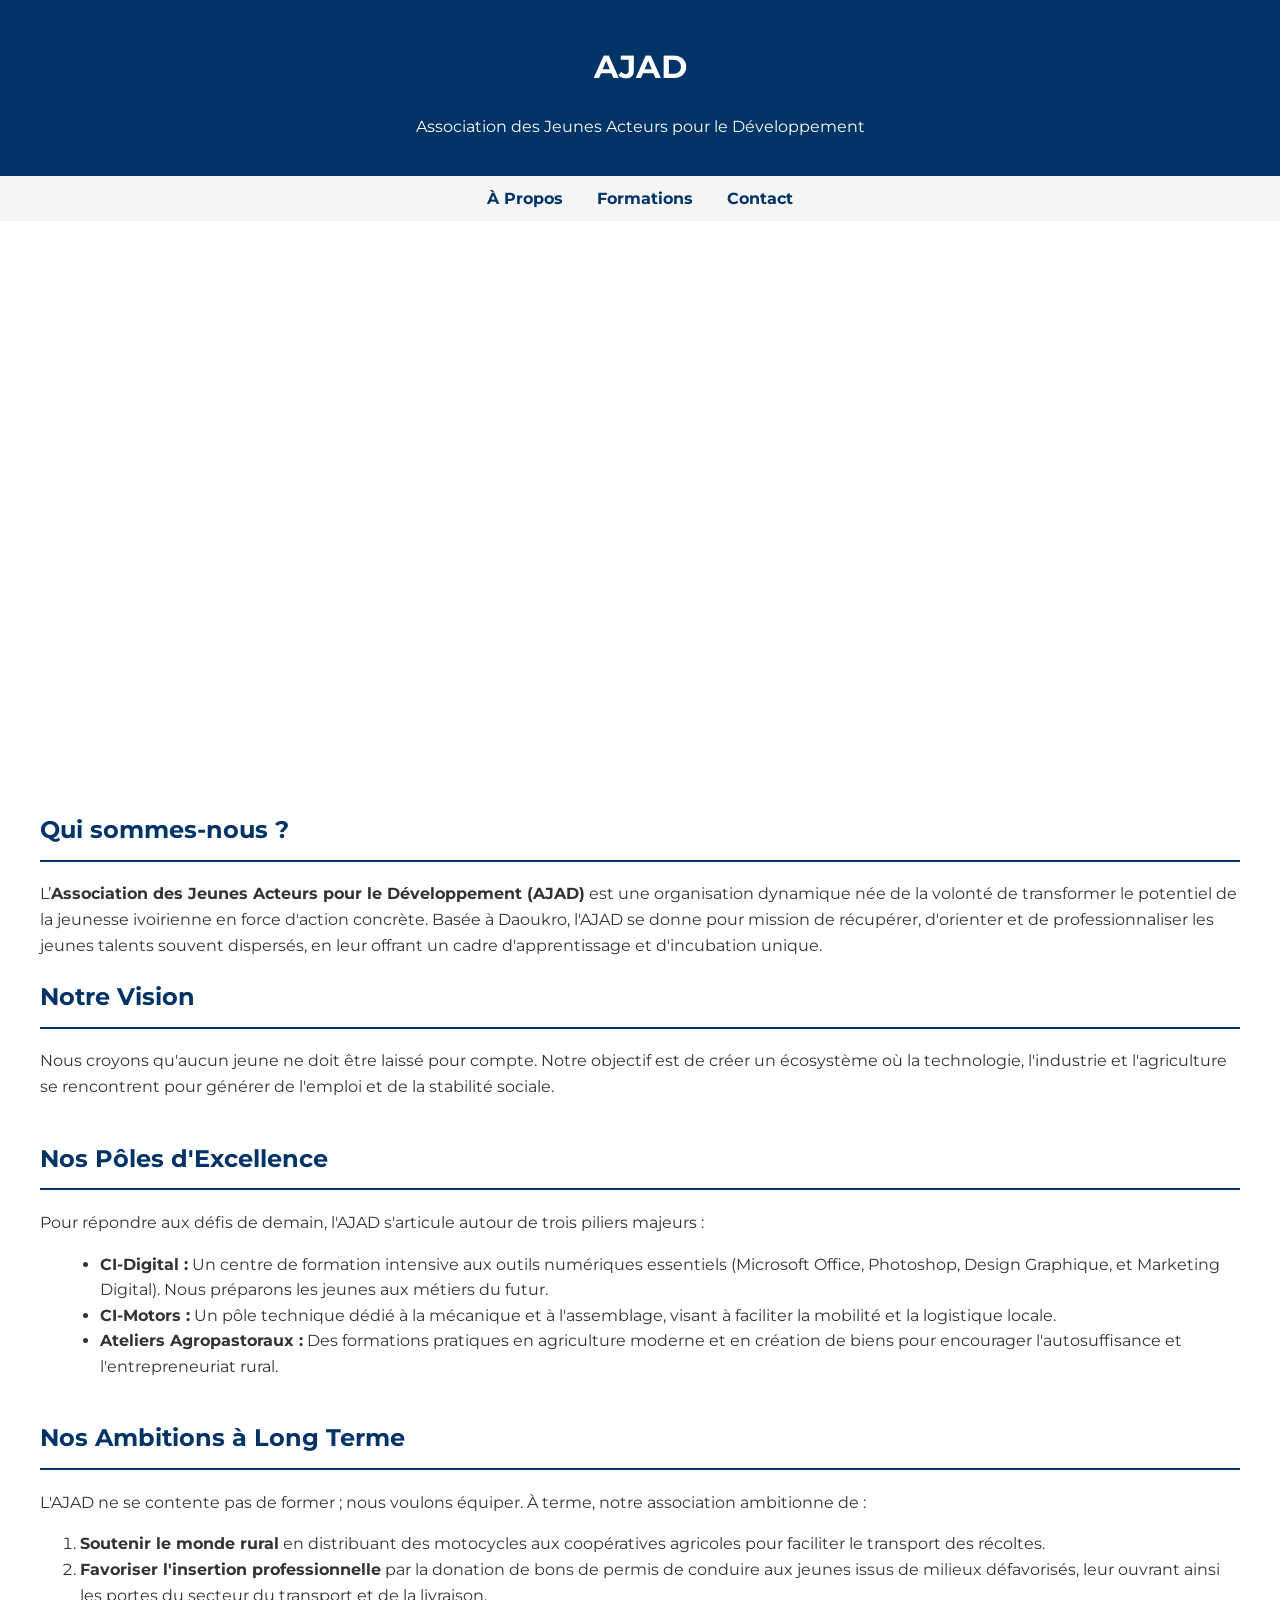
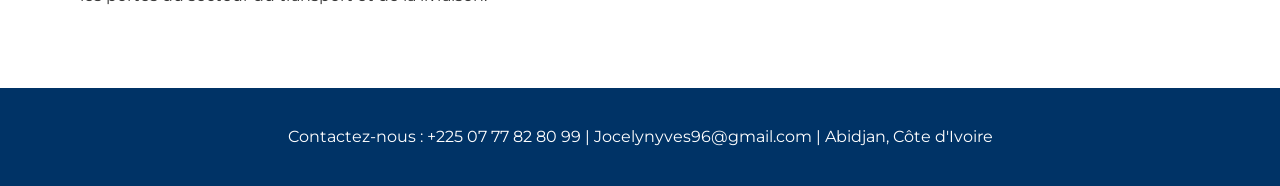
==== index.html @ a721ab78 "Initial commit du site AJAD" ====
<!DOCTYPE html>
<html lang="fr">
<head>
    <meta charset="UTF-8">
    <meta name="viewport" content="width=device-width, initial-scale=1.0">
    <title>AJAD - Association des Jeunes Acteurs pour le Développement</title>
    <link href="https://fonts.googleapis.com/css2?family=Montserrat:wght@400;700&display=swap" rel="stylesheet">
    <link rel="stylesheet" href="style.css">
</head>
<body>
    <header>
        <h1>AJAD</h1>
        <p>Association des Jeunes Acteurs pour le Développement</p>
    </header>
    <nav>
        <a href="#about">À Propos</a>
        <a href="formation.html">Formations</a>
        <a href="#contact">Contact</a>
    </nav>
    <section class="hero">
        <h1>Transformons le potentiel de la jeunesse ivoirienne</h1>
        <p>Ensemble, bâtissons un avenir meilleur.</p>
    </section>
    <section id="about" class="about">
        <h2>Qui sommes-nous ?</h2>
        <p>L’<strong>Association des Jeunes Acteurs pour le Développement (AJAD)</strong> est une organisation dynamique née de la volonté de transformer le potentiel de la jeunesse ivoirienne en force d'action concrète. Basée à Daoukro, l'AJAD se donne pour mission de récupérer, d'orienter et de professionnaliser les jeunes talents souvent dispersés, en leur offrant un cadre d'apprentissage et d'incubation unique.</p>
        
        <div class="vision">
            <h2>Notre Vision</h2>
            <p>Nous croyons qu'aucun jeune ne doit être laissé pour compte. Notre objectif est de créer un écosystème où la technologie, l'industrie et l'agriculture se rencontrent pour générer de l'emploi et de la stabilité sociale.</p>
        </div>
        
        <div class="poles">
            <h2>Nos Pôles d'Excellence</h2>
            <p>Pour répondre aux défis de demain, l'AJAD s'articule autour de trois piliers majeurs :</p>
            <ul>
                <li><strong>CI-Digital :</strong> Un centre de formation intensive aux outils numériques essentiels (Microsoft Office, Photoshop, Design Graphique, et Marketing Digital). Nous préparons les jeunes aux métiers du futur.</li>
                <li><strong>CI-Motors :</strong> Un pôle technique dédié à la mécanique et à l'assemblage, visant à faciliter la mobilité et la logistique locale.</li>
                <li><strong>Ateliers Agropastoraux :</strong> Des formations pratiques en agriculture moderne et en création de biens pour encourager l'autosuffisance et l'entrepreneuriat rural.</li>
            </ul>
        </div>
        
        <div class="ambitions">
            <h2>Nos Ambitions à Long Terme</h2>
            <p>L'AJAD ne se contente pas de former ; nous voulons équiper. À terme, notre association ambitionne de :</p>
            <ol>
                <li><strong>Soutenir le monde rural</strong> en distribuant des motocycles aux coopératives agricoles pour faciliter le transport des récoltes.</li>
                <li><strong>Favoriser l'insertion professionnelle</strong> par la donation de bons de permis de conduire aux jeunes issus de milieux défavorisés, leur ouvrant ainsi les portes du secteur du transport et de la livraison.</li>
            </ol>
        </div>
    </section>
    <footer id="contact">
        <p>Contactez-nous : +225 07 77 82 80 99 | Jocelynyves96@gmail.com | Abidjan, Côte d'Ivoire</p>
    </footer>
    <script src="script.js"></script>
</body>
</html>
---- style.css ----
/* Styles pour le site AJAD */
body {
    font-family: 'Montserrat', sans-serif;
    margin: 0;
    padding: 0;
    line-height: 1.6;
    color: #333;
}

header {
    background: #003366;
    color: white;
    padding: 20px;
    text-align: center;
}

nav {
    background: #f5f5f5;
    padding: 10px;
    text-align: center;
}

nav a {
    margin: 0 15px;
    text-decoration: none;
    color: #003366;
    font-weight: bold;
    transition: color 0.3s;
}

nav a:hover {
    color: #005577;
}

section {
    padding: 40px 20px;
    max-width: 1200px;
    margin: auto;
}

.hero {
    background: url('https://images.pexels.com/photos/3184430/pexels-photo-3184430.jpeg') center/cover no-repeat;
    color: white;
    height: 50vh;
    display: flex;
    flex-direction: column;
    justify-content: center;
    align-items: center;
    text-align: center;
}

.hero h1 {
    font-size: 2.5em;
    margin: 0;
}

.hero p {
    font-size: 1.2em;
}

.vision, .poles, .ambitions {
    margin-bottom: 40px;
}

h2 {
    color: #003366;
    border-bottom: 2px solid #003366;
    padding-bottom: 10px;
}

ul {
    list-style-type: disc;
    margin-left: 20px;
}

footer {
    background: #003366;
    color: white;
    text-align: center;
    padding: 20px;
}

button {
    padding: 15px 30px;
    font-size: 16px;
    background: #003366;
    color: white;
    border: none;
    border-radius: 5px;
    cursor: pointer;
    transition: background 0.3s;
}

button:hover {
    background: #005577;
}
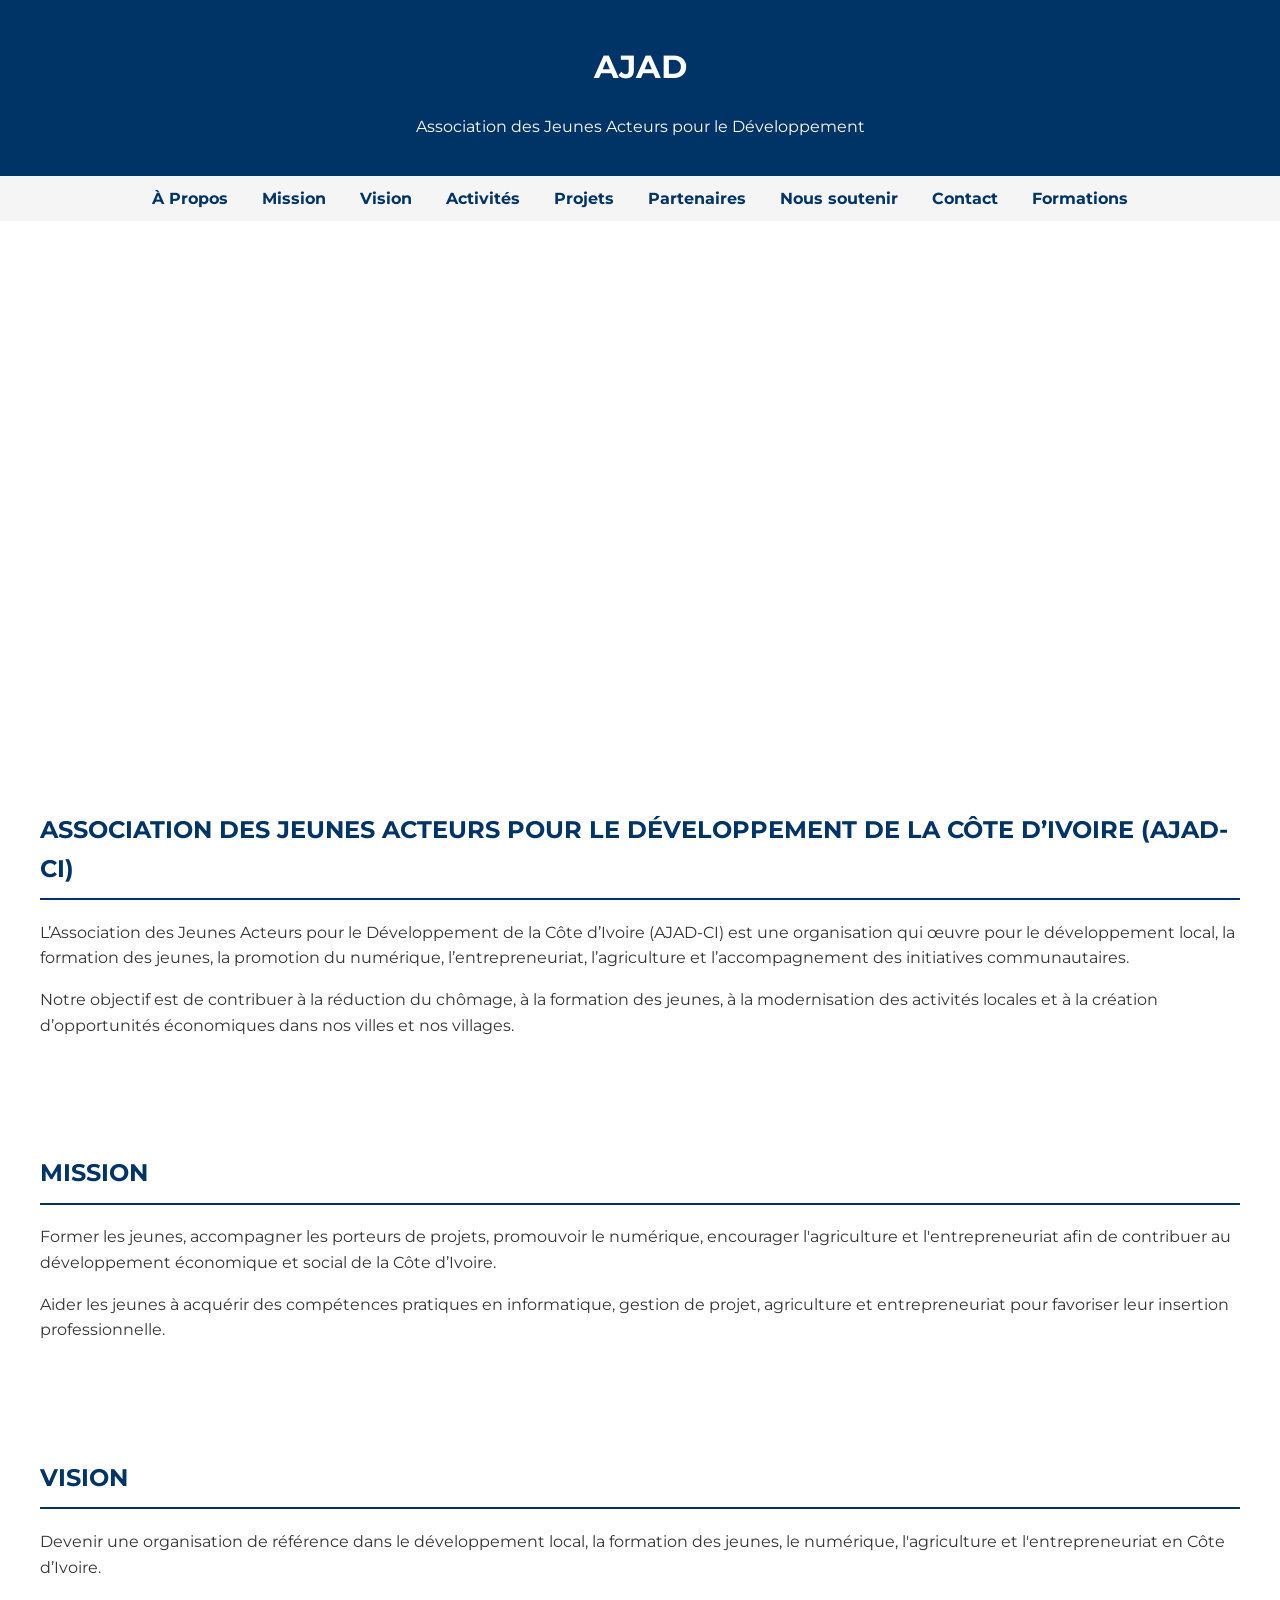
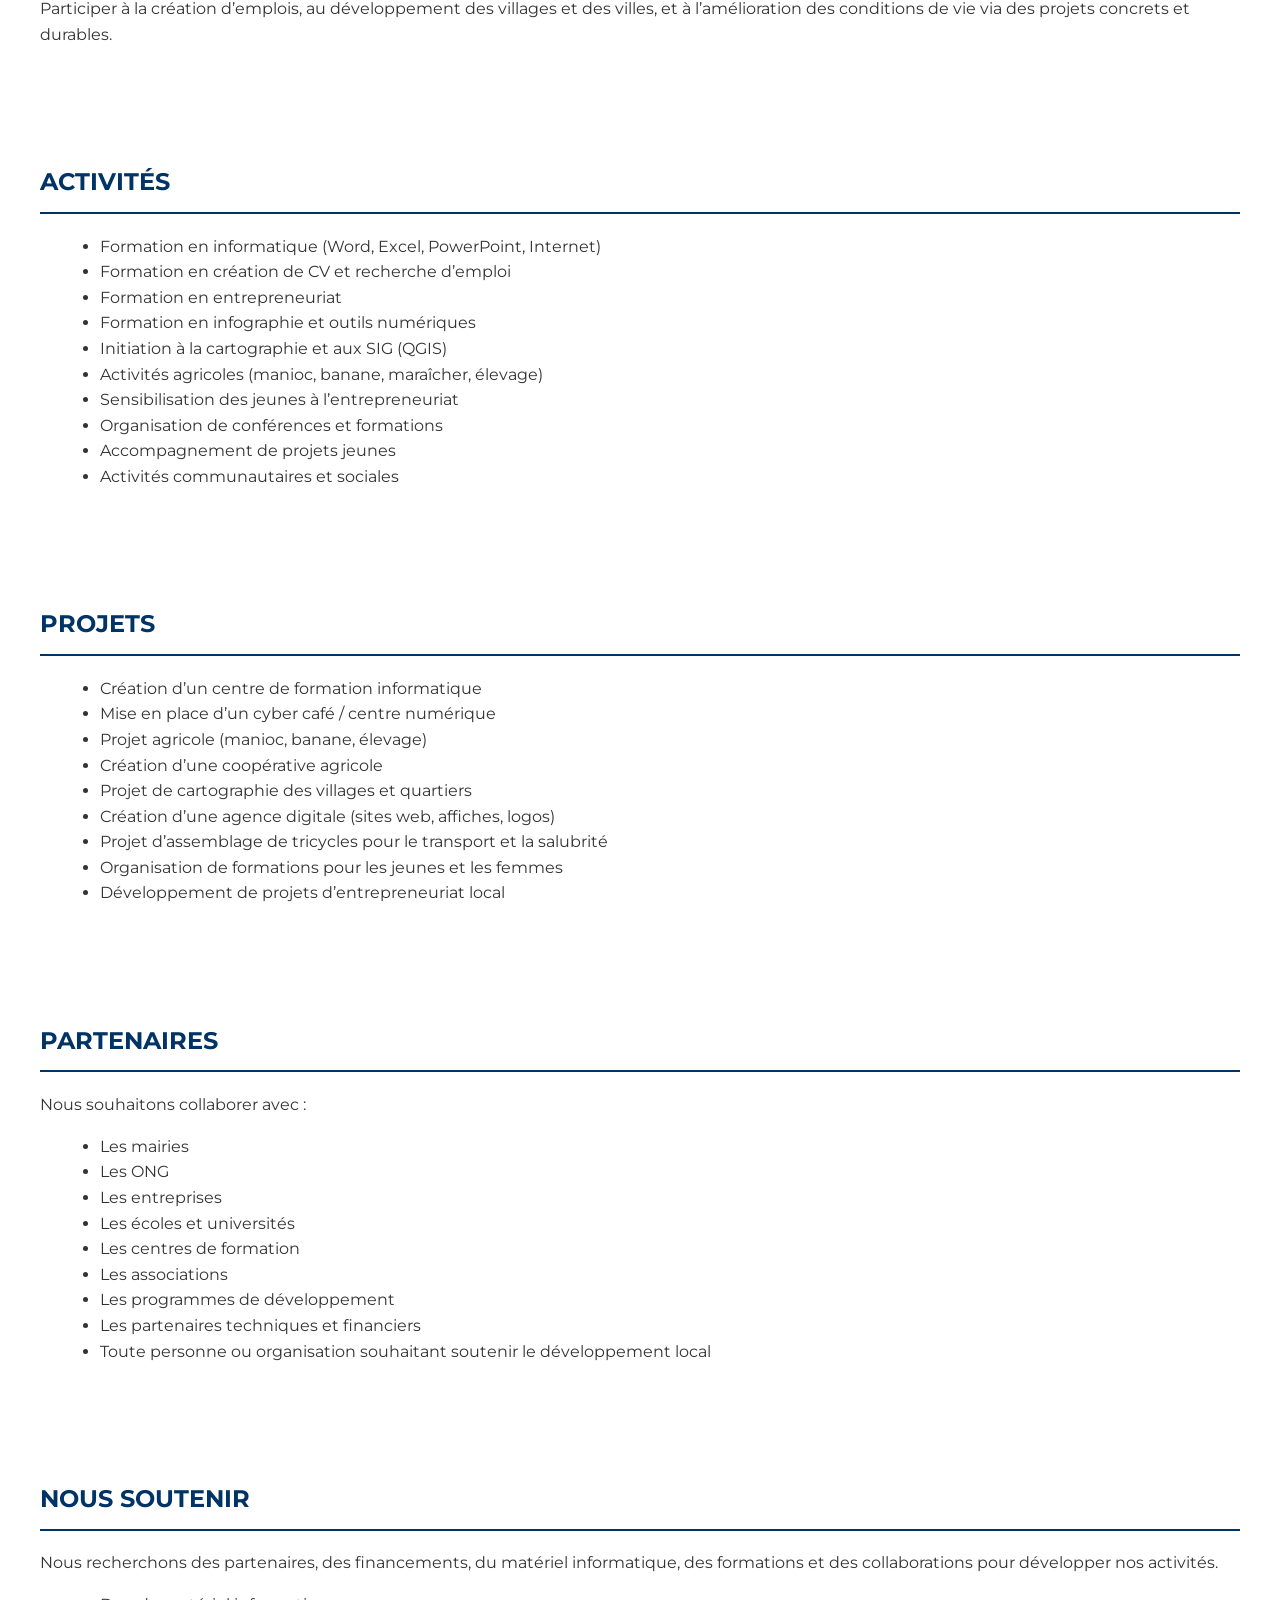
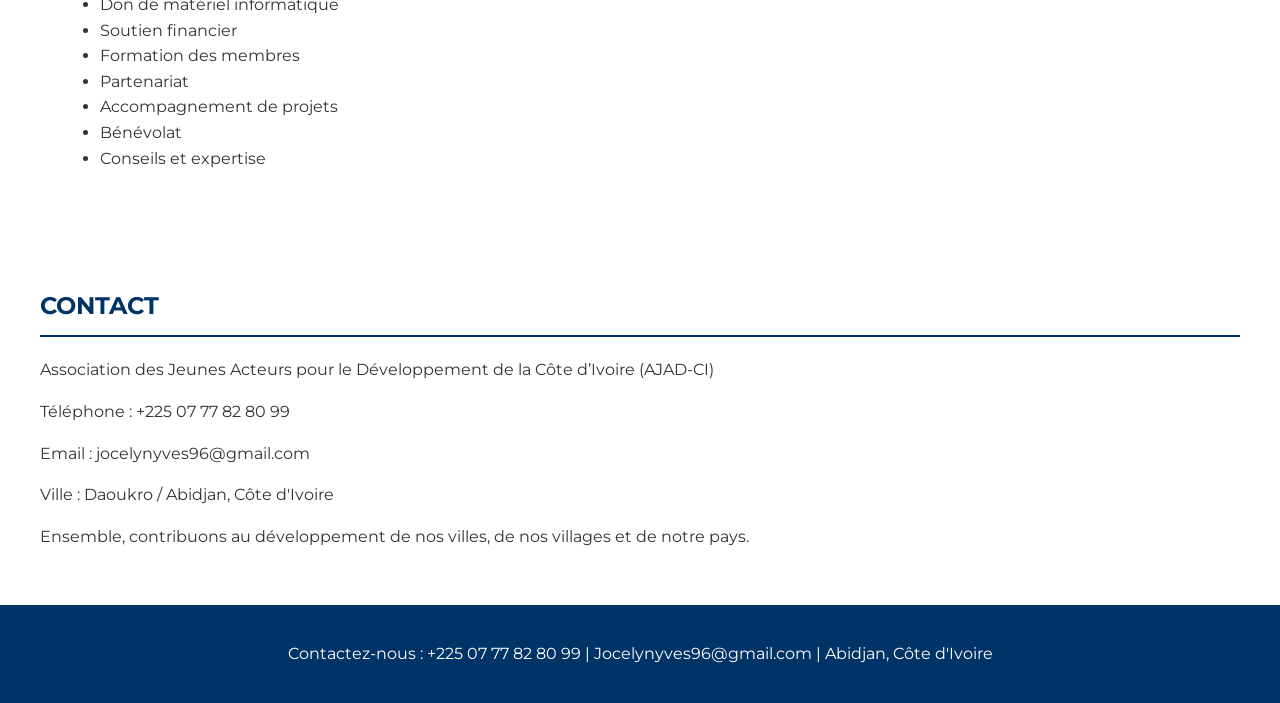
==== commit 2b2901b4: "Mise à jour AJAD-CI: mission, vision, activités, projets, partenaires, soutien, contact" ====
--- a/index.html
+++ b/index.html
@@ -3,6 +3,8 @@
 <head>
     <meta charset="UTF-8">
     <meta name="viewport" content="width=device-width, initial-scale=1.0">
+    <meta name="description" content="Site officiel de l'AJAD - Association des Jeunes Acteurs pour le Développement. Découvrez nos formations et projets pour l'avenir de la jeunesse ivoirienne.">
+    <meta name="keywords" content="AJAD, Côte d'Ivoire, jeunesse, développement, formations, Abidjan, TikTok, CI-Digital, CI-Motors">
     <title>AJAD - Association des Jeunes Acteurs pour le Développement</title>
     <link href="https://fonts.googleapis.com/css2?family=Montserrat:wght@400;700&display=swap" rel="stylesheet">
     <link rel="stylesheet" href="style.css">
@@ -14,40 +16,105 @@
     </header>
     <nav>
         <a href="#about">À Propos</a>
+        <a href="#mission">Mission</a>
+        <a href="#vision">Vision</a>
+        <a href="#activites">Activités</a>
+        <a href="#projets">Projets</a>
+        <a href="#partenaires">Partenaires</a>
+        <a href="#nous-soutenir">Nous soutenir</a>
+        <a href="#contact">Contact</a>
         <a href="formation.html">Formations</a>
-        <a href="#contact">Contact</a>
     </nav>
     <section class="hero">
         <h1>Transformons le potentiel de la jeunesse ivoirienne</h1>
         <p>Ensemble, bâtissons un avenir meilleur.</p>
     </section>
     <section id="about" class="about">
-        <h2>Qui sommes-nous ?</h2>
-        <p>L’<strong>Association des Jeunes Acteurs pour le Développement (AJAD)</strong> est une organisation dynamique née de la volonté de transformer le potentiel de la jeunesse ivoirienne en force d'action concrète. Basée à Daoukro, l'AJAD se donne pour mission de récupérer, d'orienter et de professionnaliser les jeunes talents souvent dispersés, en leur offrant un cadre d'apprentissage et d'incubation unique.</p>
-        
-        <div class="vision">
-            <h2>Notre Vision</h2>
-            <p>Nous croyons qu'aucun jeune ne doit être laissé pour compte. Notre objectif est de créer un écosystème où la technologie, l'industrie et l'agriculture se rencontrent pour générer de l'emploi et de la stabilité sociale.</p>
-        </div>
-        
-        <div class="poles">
-            <h2>Nos Pôles d'Excellence</h2>
-            <p>Pour répondre aux défis de demain, l'AJAD s'articule autour de trois piliers majeurs :</p>
-            <ul>
-                <li><strong>CI-Digital :</strong> Un centre de formation intensive aux outils numériques essentiels (Microsoft Office, Photoshop, Design Graphique, et Marketing Digital). Nous préparons les jeunes aux métiers du futur.</li>
-                <li><strong>CI-Motors :</strong> Un pôle technique dédié à la mécanique et à l'assemblage, visant à faciliter la mobilité et la logistique locale.</li>
-                <li><strong>Ateliers Agropastoraux :</strong> Des formations pratiques en agriculture moderne et en création de biens pour encourager l'autosuffisance et l'entrepreneuriat rural.</li>
-            </ul>
-        </div>
-        
-        <div class="ambitions">
-            <h2>Nos Ambitions à Long Terme</h2>
-            <p>L'AJAD ne se contente pas de former ; nous voulons équiper. À terme, notre association ambitionne de :</p>
-            <ol>
-                <li><strong>Soutenir le monde rural</strong> en distribuant des motocycles aux coopératives agricoles pour faciliter le transport des récoltes.</li>
-                <li><strong>Favoriser l'insertion professionnelle</strong> par la donation de bons de permis de conduire aux jeunes issus de milieux défavorisés, leur ouvrant ainsi les portes du secteur du transport et de la livraison.</li>
-            </ol>
-        </div>
+        <h2>ASSOCIATION DES JEUNES ACTEURS POUR LE DÉVELOPPEMENT DE LA CÔTE D’IVOIRE (AJAD-CI)</h2>
+        <p>L’Association des Jeunes Acteurs pour le Développement de la Côte d’Ivoire (AJAD-CI) est une organisation qui œuvre pour le développement local, la formation des jeunes, la promotion du numérique, l’entrepreneuriat, l’agriculture et l’accompagnement des initiatives communautaires.</p>
+        <p>Notre objectif est de contribuer à la réduction du chômage, à la formation des jeunes, à la modernisation des activités locales et à la création d’opportunités économiques dans nos villes et nos villages.</p>
+    </section>
+
+    <section id="mission" class="section">
+        <h2>MISSION</h2>
+        <p>Former les jeunes, accompagner les porteurs de projets, promouvoir le numérique, encourager l'agriculture et l'entrepreneuriat afin de contribuer au développement économique et social de la Côte d’Ivoire.</p>
+        <p>Aider les jeunes à acquérir des compétences pratiques en informatique, gestion de projet, agriculture et entrepreneuriat pour favoriser leur insertion professionnelle.</p>
+    </section>
+
+    <section id="vision" class="section">
+        <h2>VISION</h2>
+        <p>Devenir une organisation de référence dans le développement local, la formation des jeunes, le numérique, l'agriculture et l'entrepreneuriat en Côte d’Ivoire.</p>
+        <p>Participer à la création d’emplois, au développement des villages et des villes, et à l’amélioration des conditions de vie via des projets concrets et durables.</p>
+    </section>
+
+    <section id="activites" class="section">
+        <h2>ACTIVITÉS</h2>
+        <ul>
+            <li>Formation en informatique (Word, Excel, PowerPoint, Internet)</li>
+            <li>Formation en création de CV et recherche d’emploi</li>
+            <li>Formation en entrepreneuriat</li>
+            <li>Formation en infographie et outils numériques</li>
+            <li>Initiation à la cartographie et aux SIG (QGIS)</li>
+            <li>Activités agricoles (manioc, banane, maraîcher, élevage)</li>
+            <li>Sensibilisation des jeunes à l’entrepreneuriat</li>
+            <li>Organisation de conférences et formations</li>
+            <li>Accompagnement de projets jeunes</li>
+            <li>Activités communautaires et sociales</li>
+        </ul>
+    </section>
+
+    <section id="projets" class="section">
+        <h2>PROJETS</h2>
+        <ul>
+            <li>Création d’un centre de formation informatique</li>
+            <li>Mise en place d’un cyber café / centre numérique</li>
+            <li>Projet agricole (manioc, banane, élevage)</li>
+            <li>Création d’une coopérative agricole</li>
+            <li>Projet de cartographie des villages et quartiers</li>
+            <li>Création d’une agence digitale (sites web, affiches, logos)</li>
+            <li>Projet d’assemblage de tricycles pour le transport et la salubrité</li>
+            <li>Organisation de formations pour les jeunes et les femmes</li>
+            <li>Développement de projets d’entrepreneuriat local</li>
+        </ul>
+    </section>
+
+    <section id="partenaires" class="section">
+        <h2>PARTENAIRES</h2>
+        <p>Nous souhaitons collaborer avec :</p>
+        <ul>
+            <li>Les mairies</li>
+            <li>Les ONG</li>
+            <li>Les entreprises</li>
+            <li>Les écoles et universités</li>
+            <li>Les centres de formation</li>
+            <li>Les associations</li>
+            <li>Les programmes de développement</li>
+            <li>Les partenaires techniques et financiers</li>
+            <li>Toute personne ou organisation souhaitant soutenir le développement local</li>
+        </ul>
+    </section>
+
+    <section id="nous-soutenir" class="section">
+        <h2>NOUS SOUTENIR</h2>
+        <p>Nous recherchons des partenaires, des financements, du matériel informatique, des formations et des collaborations pour développer nos activités.</p>
+        <ul>
+            <li>Don de matériel informatique</li>
+            <li>Soutien financier</li>
+            <li>Formation des membres</li>
+            <li>Partenariat</li>
+            <li>Accompagnement de projets</li>
+            <li>Bénévolat</li>
+            <li>Conseils et expertise</li>
+        </ul>
+    </section>
+
+    <section id="contact" class="section">
+        <h2>CONTACT</h2>
+        <p>Association des Jeunes Acteurs pour le Développement de la Côte d’Ivoire (AJAD-CI)</p>
+        <p>Téléphone : +225 07 77 82 80 99</p>
+        <p>Email : jocelynyves96@gmail.com</p>
+        <p>Ville : Daoukro / Abidjan, Côte d'Ivoire</p>
+        <p>Ensemble, contribuons au développement de nos villes, de nos villages et de notre pays.</p>
     </section>
     <footer id="contact">
         <p>Contactez-nous : +225 07 77 82 80 99 | Jocelynyves96@gmail.com | Abidjan, Côte d'Ivoire</p>
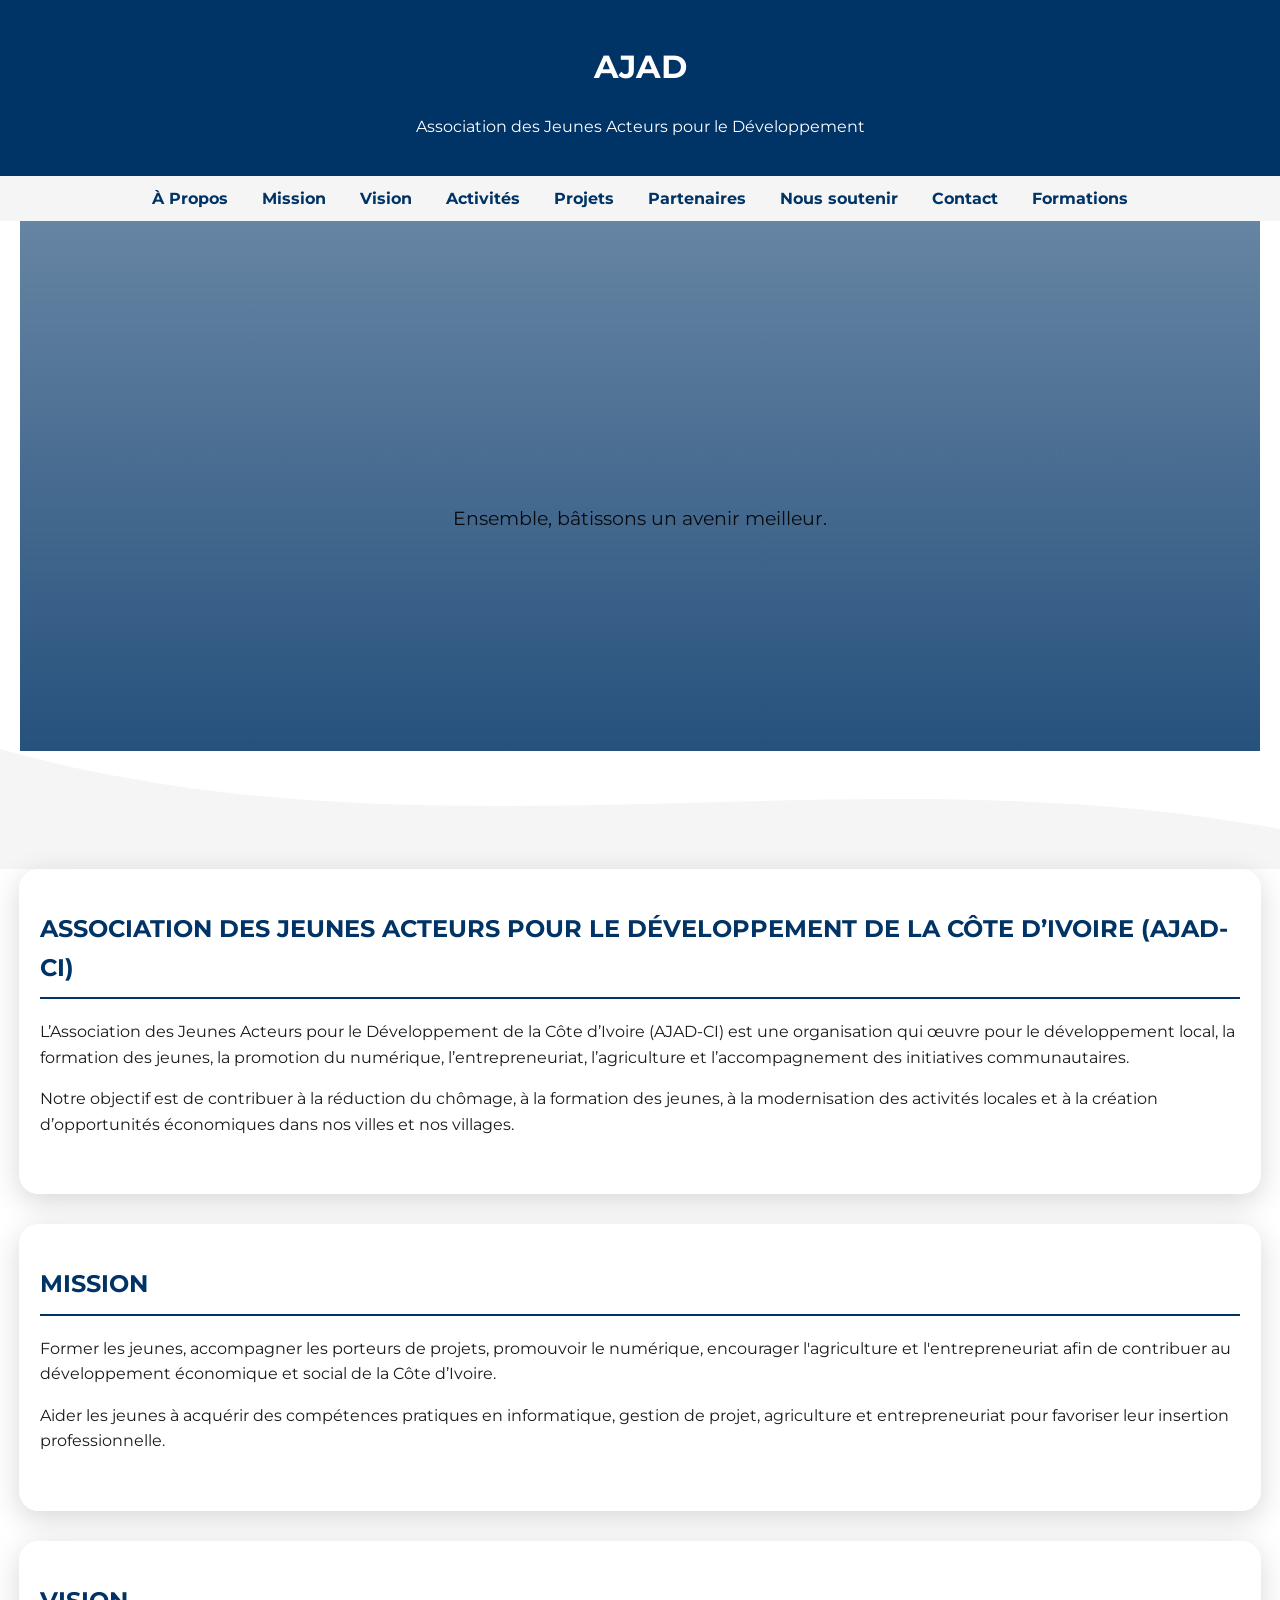
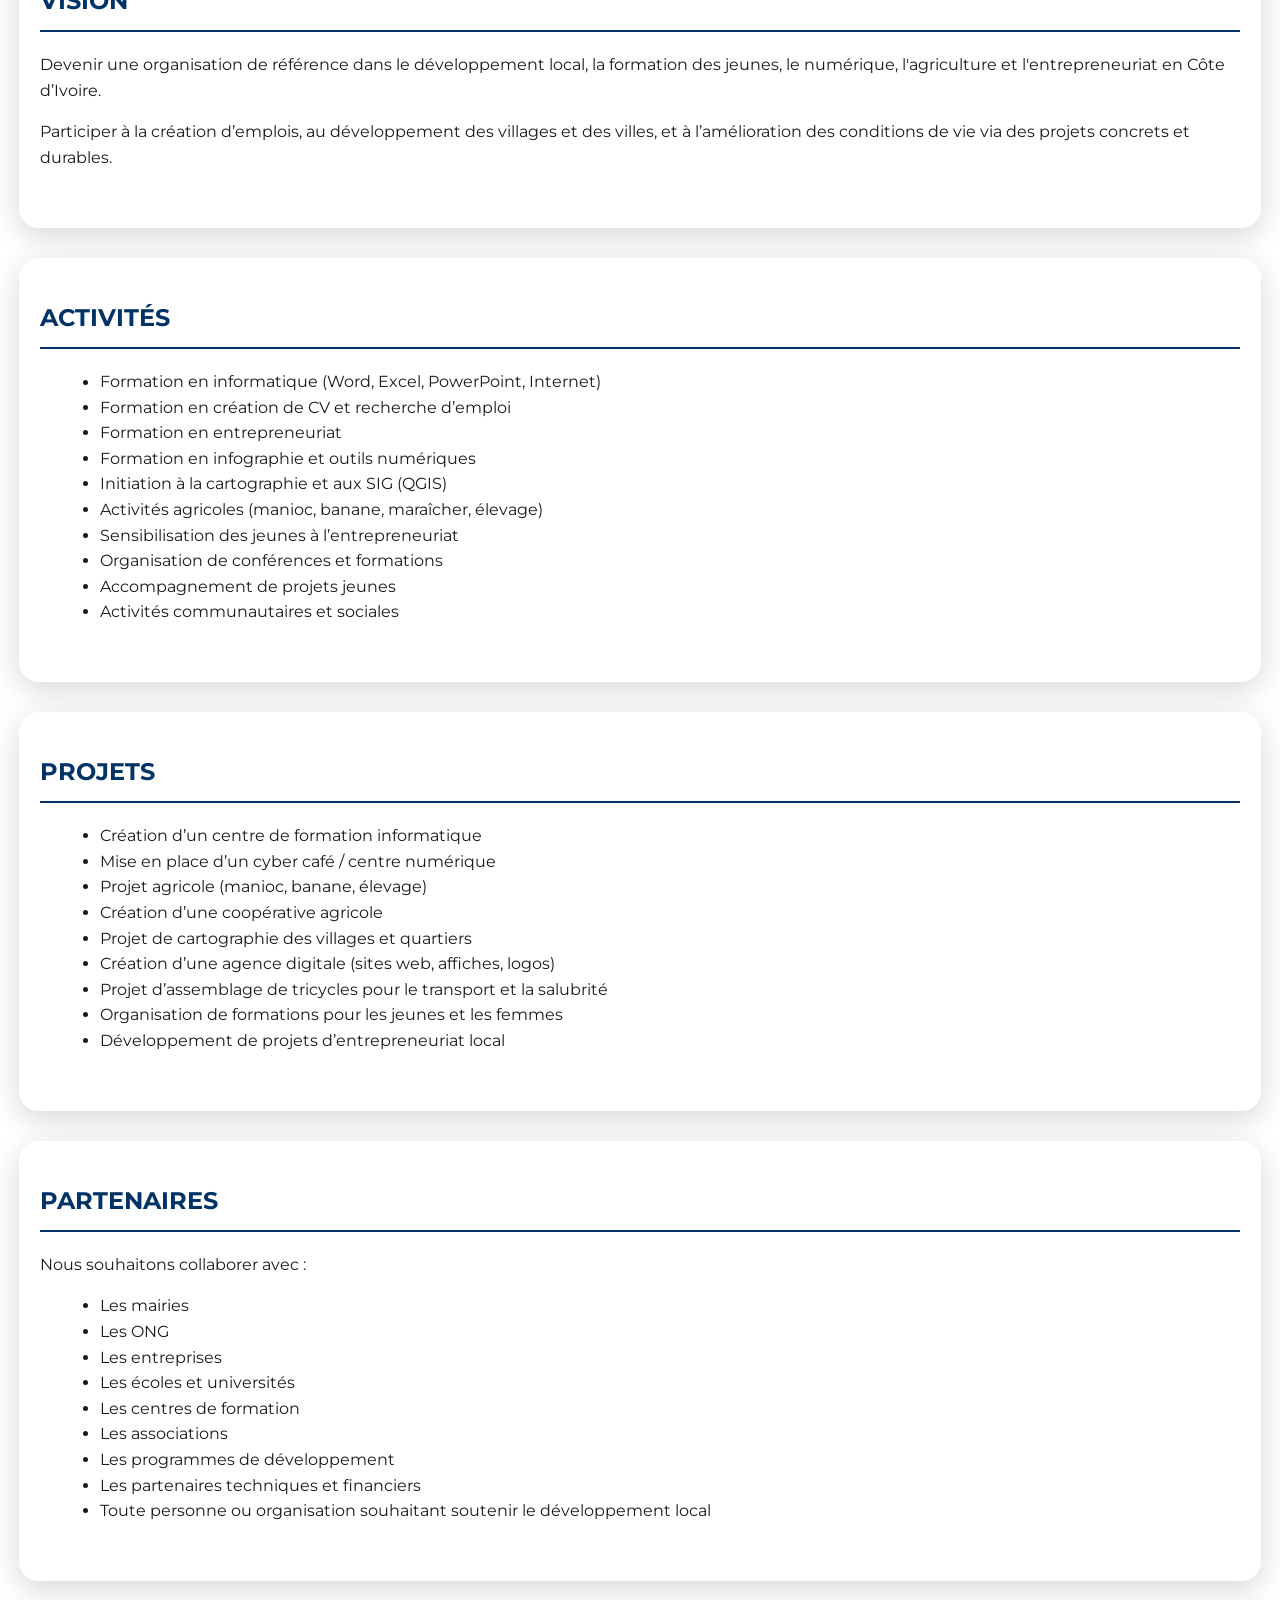
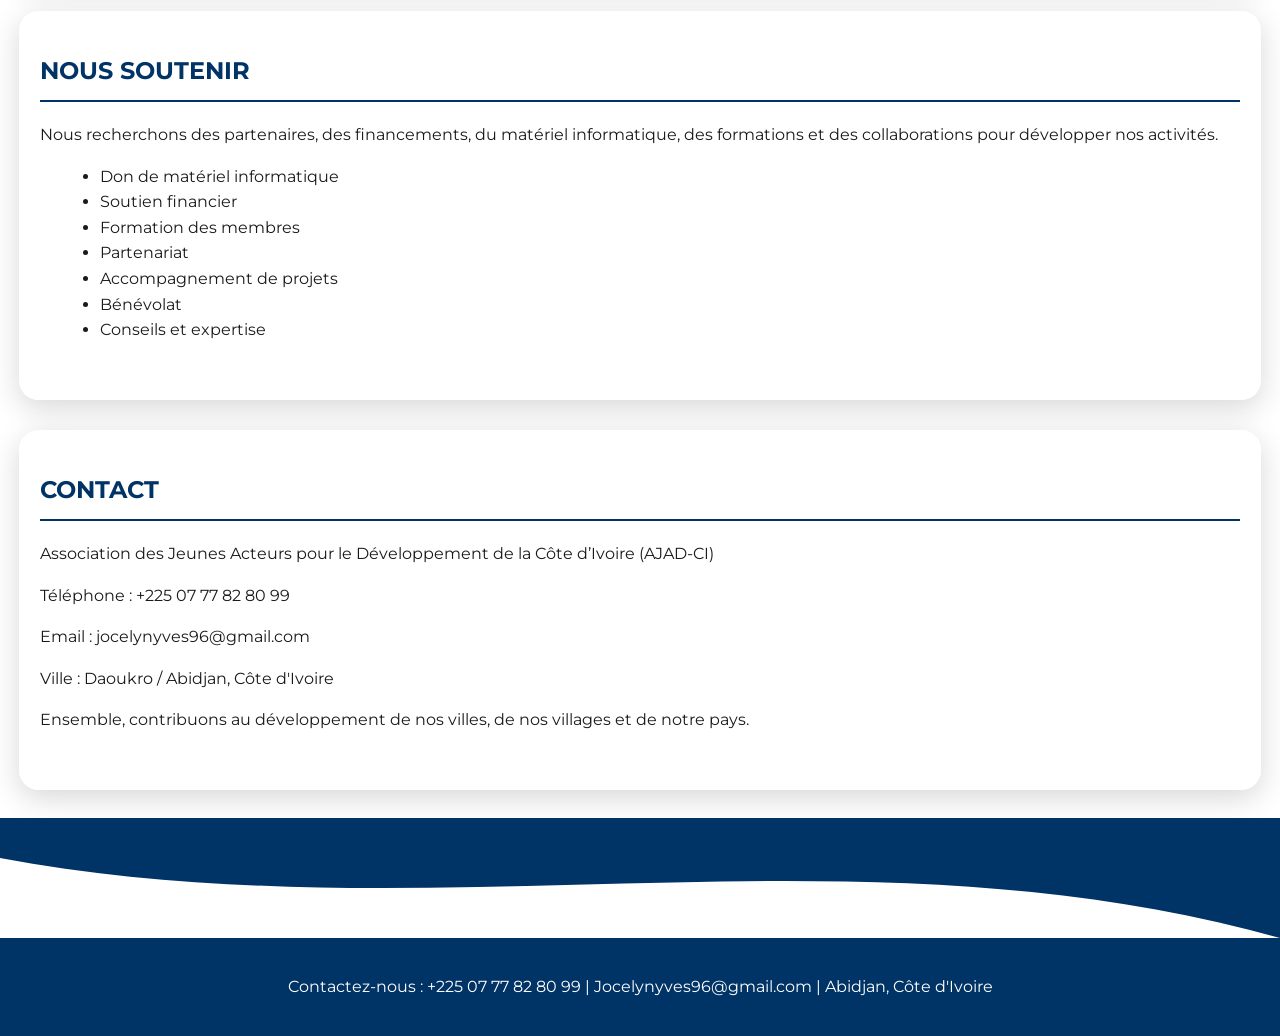
==== commit e2d6f5e4: "Ajout de style glass/wave et rendu fluide" ====
--- a/index.html
+++ b/index.html
@@ -29,6 +29,13 @@
         <h1>Transformons le potentiel de la jeunesse ivoirienne</h1>
         <p>Ensemble, bâtissons un avenir meilleur.</p>
     </section>
+
+    <div class="wave">
+        <svg viewBox="0 0 1200 120" preserveAspectRatio="none">
+            <path d="M0,0 C400,120 800,0 1200,80 L1200,120 L0,120 Z" fill="#f5f5f5"/>
+        </svg>
+    </div>
+
     <section id="about" class="about">
         <h2>ASSOCIATION DES JEUNES ACTEURS POUR LE DÉVELOPPEMENT DE LA CÔTE D’IVOIRE (AJAD-CI)</h2>
         <p>L’Association des Jeunes Acteurs pour le Développement de la Côte d’Ivoire (AJAD-CI) est une organisation qui œuvre pour le développement local, la formation des jeunes, la promotion du numérique, l’entrepreneuriat, l’agriculture et l’accompagnement des initiatives communautaires.</p>
@@ -116,6 +123,13 @@
         <p>Ville : Daoukro / Abidjan, Côte d'Ivoire</p>
         <p>Ensemble, contribuons au développement de nos villes, de nos villages et de notre pays.</p>
     </section>
+
+    <div class="wave" style="transform: rotate(180deg); margin-top: -2px;">
+        <svg viewBox="0 0 1200 120" preserveAspectRatio="none">
+            <path d="M0,0 C400,120 800,0 1200,80 L1200,120 L0,120 Z" fill="#003366"/>
+        </svg>
+    </div>
+
     <footer id="contact">
         <p>Contactez-nous : +225 07 77 82 80 99 | Jocelynyves96@gmail.com | Abidjan, Côte d'Ivoire</p>
     </footer>
--- a/style.css
+++ b/style.css
@@ -93,4 +93,59 @@
 
 button:hover {
     background: #005577;
-}+}
+
+/* Sections glassmorphism globaux */
+.section, .about {
+    background: rgba(255, 255, 255, 0.70);
+    border-radius: 20px;
+    box-shadow: 0 8px 30px rgba(0,0,0,0.16);
+    backdrop-filter: blur(8px);
+    -webkit-backdrop-filter: blur(8px);
+    margin-bottom: 30px;
+    border: 1px solid rgba(255,255,255,0.38);
+}
+
+/* Waves décoratives */
+.wave {
+    width: 100%;
+    height: 120px;
+    overflow: hidden;
+    margin-top: -2px;
+}
+
+.wave svg {
+    width: 100%;
+    height: 120px;
+}
+
+/* Harmonisation du site */
+.hero {
+    position: relative;
+}
+
+.hero::after {
+    content: '';
+    position: absolute;
+    inset: 0;
+    background: linear-gradient(180deg, rgba(0, 51, 102, 0.6), rgba(0, 51, 102, 0.85));
+    mix-blend-mode: multiply;
+}
+
+section h2 {
+    margin-top: 0;
+}
+
+section p, section ul, section ol {
+    color: #1a1a1a;
+}
+
+section ul, section ol {
+    margin-left: 20px;
+}
+
+@media (max-width: 768px) {
+    .hero h1 { font-size: 2em; }
+    .hero p { font-size: 1rem; }
+    nav a { display: block; margin: 6px 0; }
+}
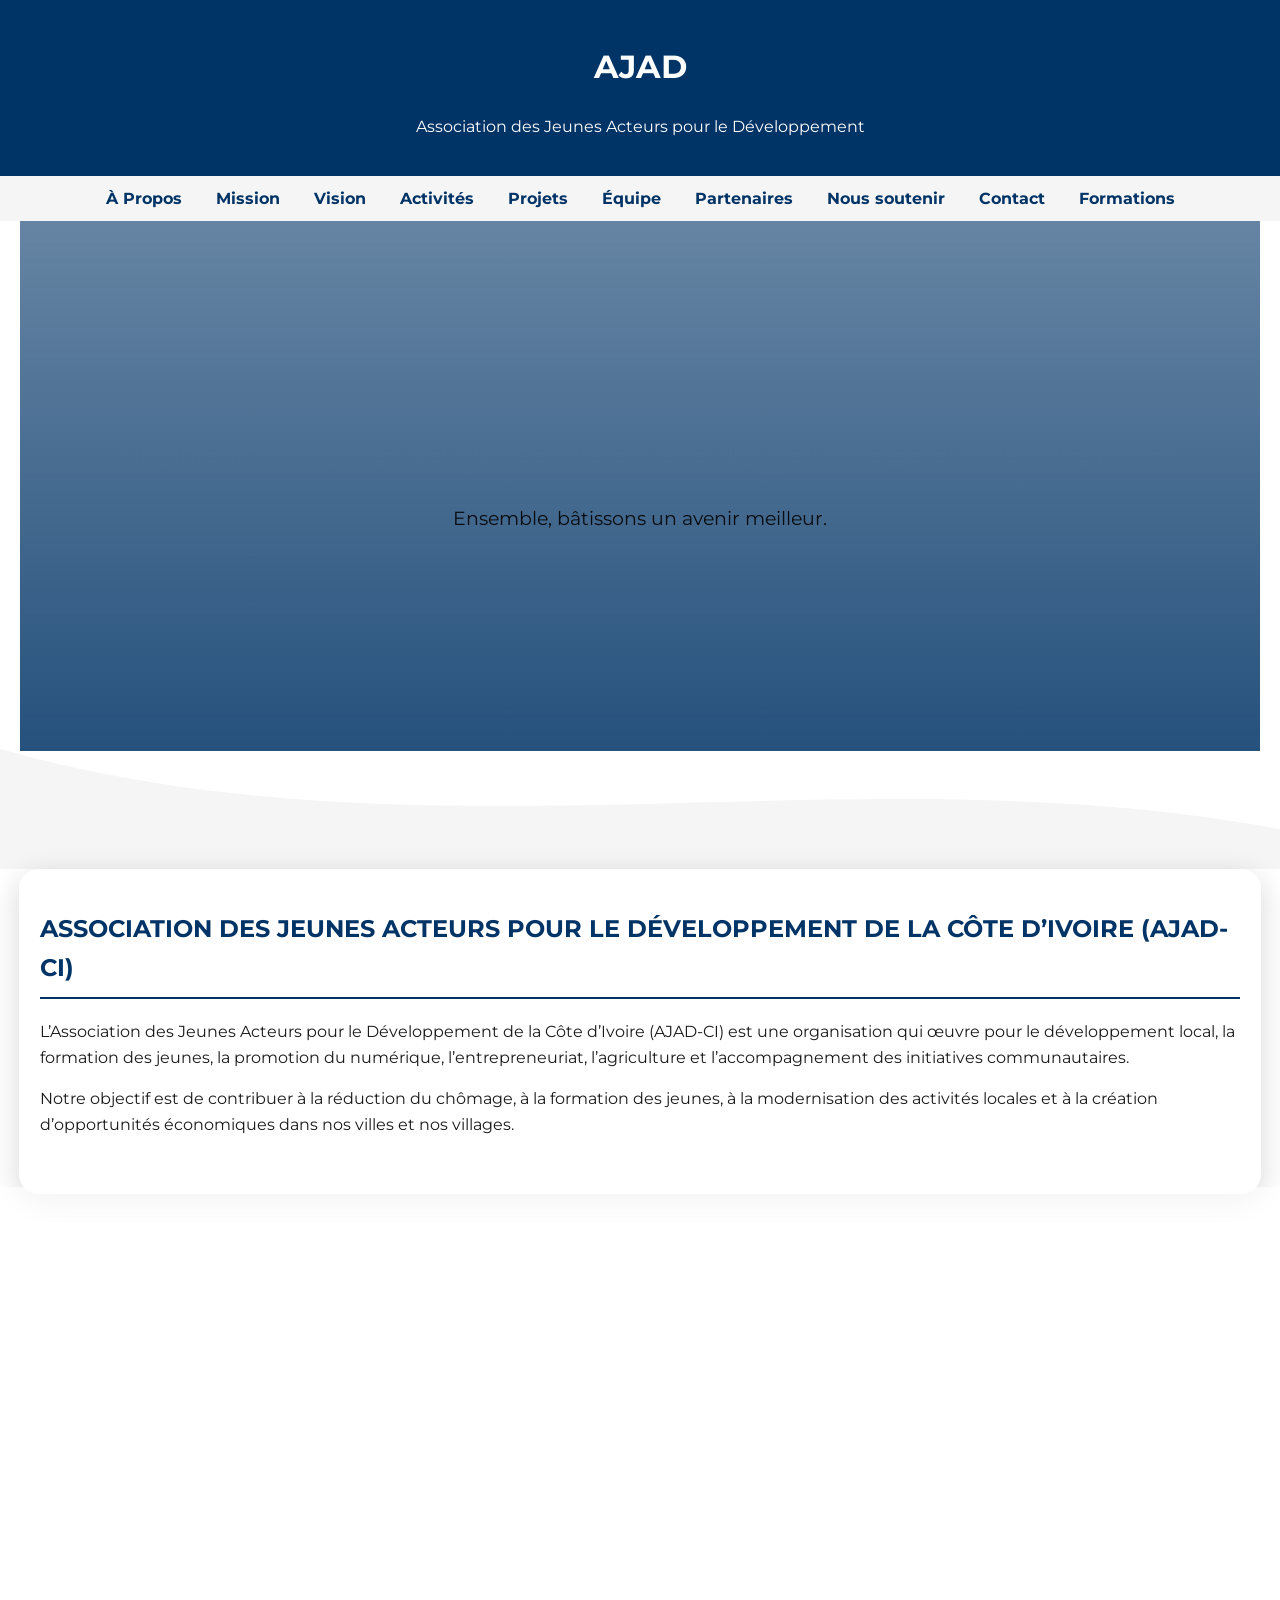
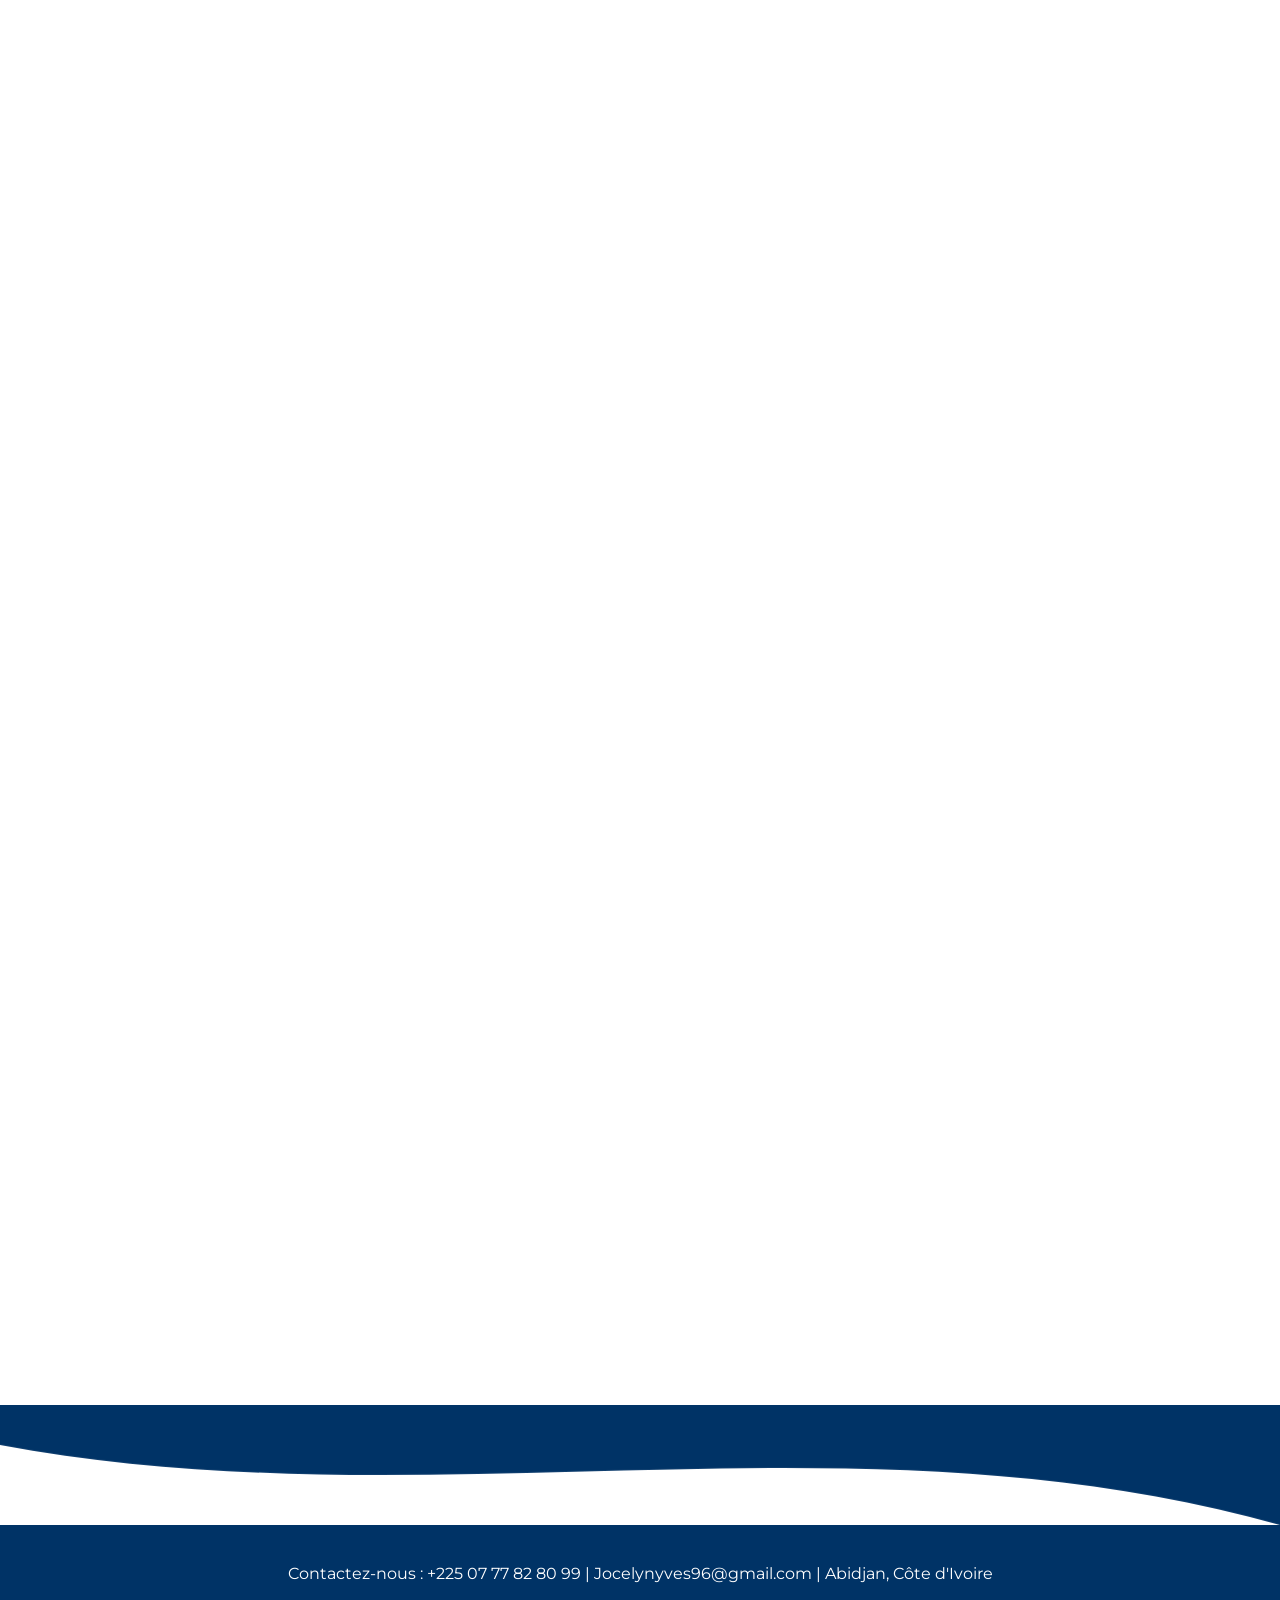
==== commit 5191df81: "Ajout section Équipe avec galerie de réalisations" ====
--- a/index.html
+++ b/index.html
@@ -20,6 +20,7 @@
         <a href="#vision">Vision</a>
         <a href="#activites">Activités</a>
         <a href="#projets">Projets</a>
+        <a href="#equipe">Équipe</a>
         <a href="#partenaires">Partenaires</a>
         <a href="#nous-soutenir">Nous soutenir</a>
         <a href="#contact">Contact</a>
@@ -84,7 +85,32 @@
             <li>Développement de projets d’entrepreneuriat local</li>
         </ul>
     </section>
-
+    <section id="equipe" class="section">
+        <h2>NOTRE ÉQUIPE & RÉALISATIONS</h2>
+        <p>Découvrez l'équipe dédiée de l'AJAD et nos réalisations concrètes sur le terrain.</p>
+        <div class="galerie">
+            <div class="carte-realisation">
+                <img src="https://images.pexels.com/photos/3184430/pexels-photo-3184430.jpeg?auto=compress&cs=tinysrgb&w=400" alt="Formation informatique">
+                <h3>Formation Informatique</h3>
+                <p>Jeunes formés aux compétences numériques</p>
+            </div>
+            <div class="carte-realisation">
+                <img src="https://images.pexels.com/photos/5632399/pexels-photo-5632399.jpeg?auto=compress&cs=tinysrgb&w=400" alt="Projet agricole">
+                <h3>Projet Agricole</h3>
+                <p>Initiatives d'agriculture durable</p>
+            </div>
+            <div class="carte-realisation">
+                <img src="https://images.pexels.com/photos/3807517/pexels-photo-3807517.jpeg?auto=compress&cs=tinysrgb&w=400" alt="Entrepreneuriat">
+                <h3>Entrepreneuriat</h3>
+                <p>Accompagnement des jeunes porteurs</p>
+            </div>
+            <div class="carte-realisation">
+                <img src="https://images.pexels.com/photos/1181690/pexels-photo-1181690.jpeg?auto=compress&cs=tinysrgb&w=400" alt="Conférences">
+                <h3>Conférences & Formations</h3>
+                <p>Sessions de sensibilisation régulières</p>
+            </div>
+        </div>
+    </section>
     <section id="partenaires" class="section">
         <h2>PARTENAIRES</h2>
         <p>Nous souhaitons collaborer avec :</p>
--- a/style.css
+++ b/style.css
@@ -149,3 +149,49 @@
     .hero p { font-size: 1rem; }
     nav a { display: block; margin: 6px 0; }
 }
+
+/* Galerie & Cartes Réalisations */
+.galerie {
+    display: grid;
+    grid-template-columns: repeat(auto-fit, minmax(250px, 1fr));
+    gap: 25px;
+    margin-top: 40px;
+}
+
+.carte-realisation {
+    background: rgba(255, 255, 255, 0.85);
+    border-radius: 15px;
+    overflow: hidden;
+    box-shadow: 0 8px 32px rgba(0, 51, 102, 0.1);
+    backdrop-filter: blur(10px);
+    -webkit-backdrop-filter: blur(10px);
+    border: 1px solid rgba(255, 255, 255, 0.5);
+    transition: all 0.3s ease;
+    cursor: pointer;
+}
+
+.carte-realisation:hover {
+    transform: translateY(-10px);
+    box-shadow: 0 12px 40px rgba(0, 51, 102, 0.25);
+    background: rgba(255, 255, 255, 0.95);
+}
+
+.carte-realisation img {
+    width: 100%;
+    height: 200px;
+    object-fit: cover;
+    display: block;
+}
+
+.carte-realisation h3 {
+    color: #003366;
+    margin: 15px 15px 8px;
+    font-size: 1.1em;
+}
+
+.carte-realisation p {
+    color: #666;
+    margin: 0 15px 15px;
+    font-size: 0.95em;
+    line-height: 1.4;
+}
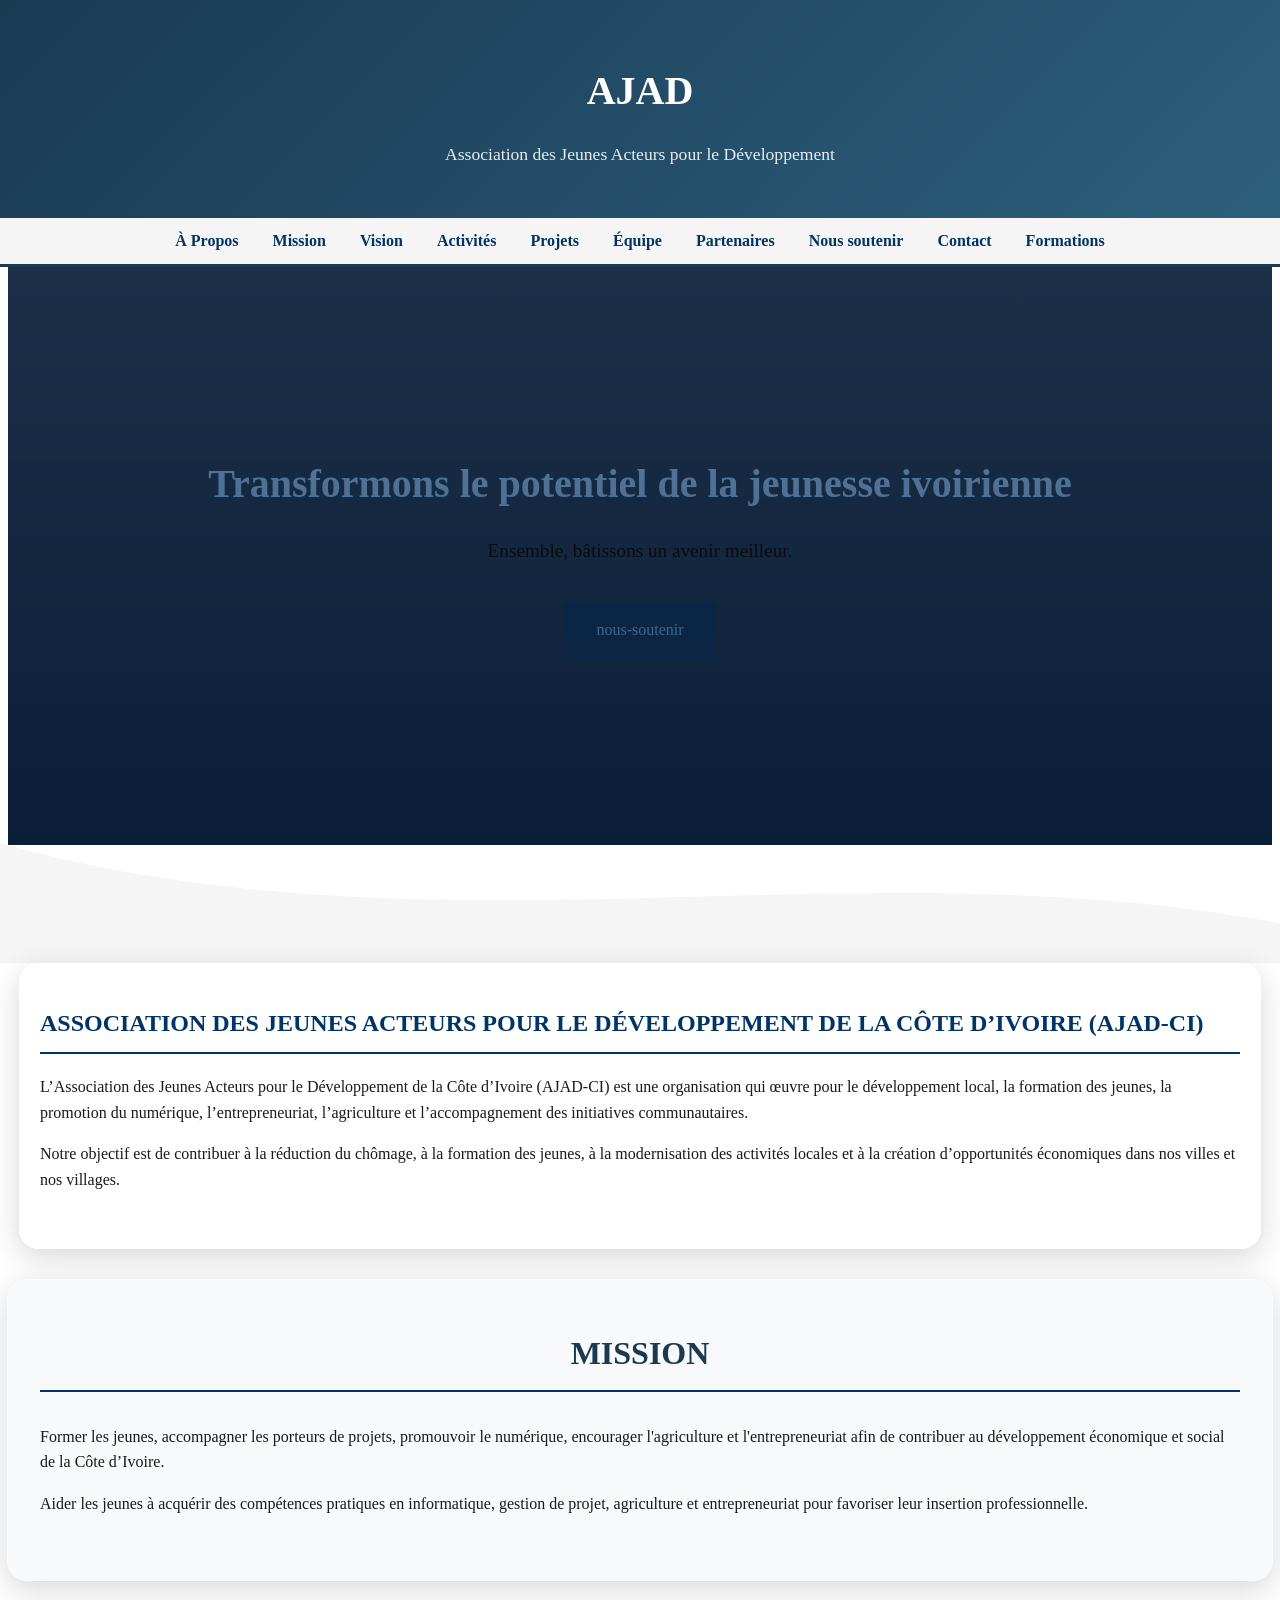
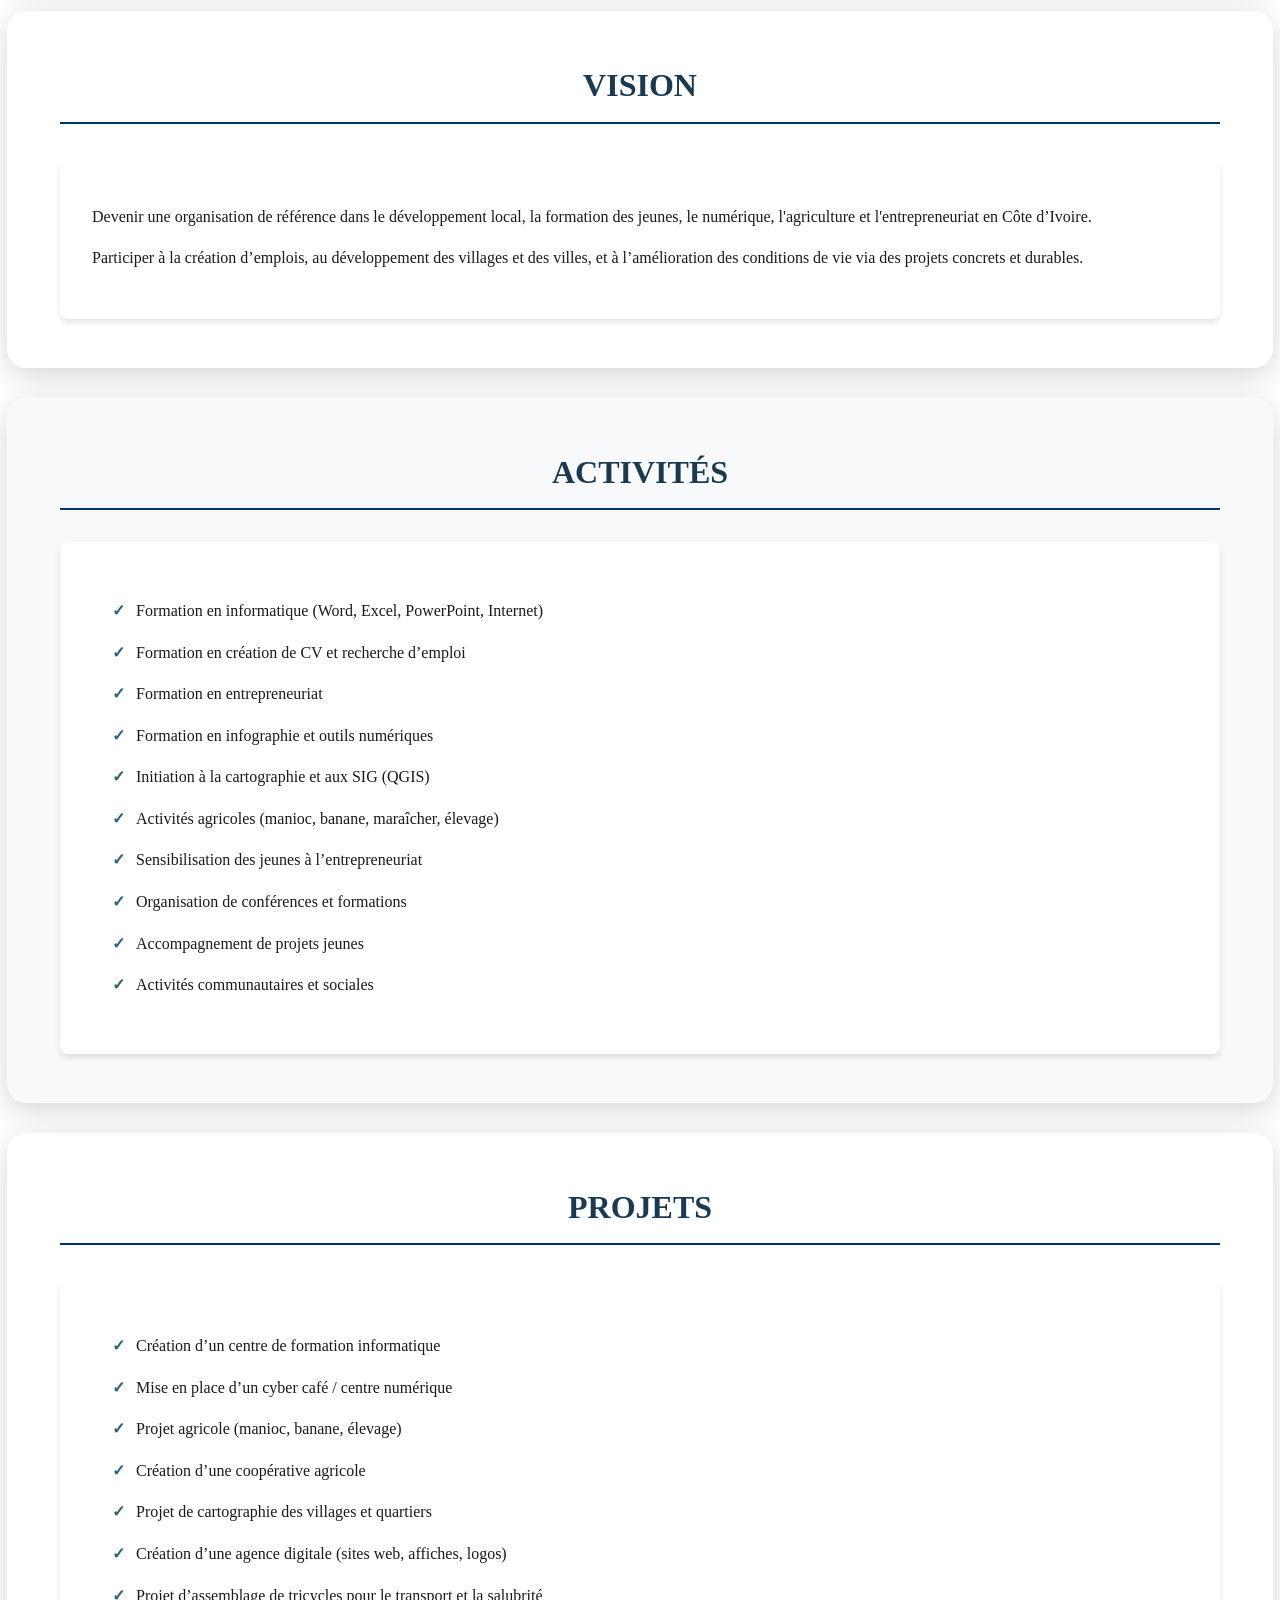
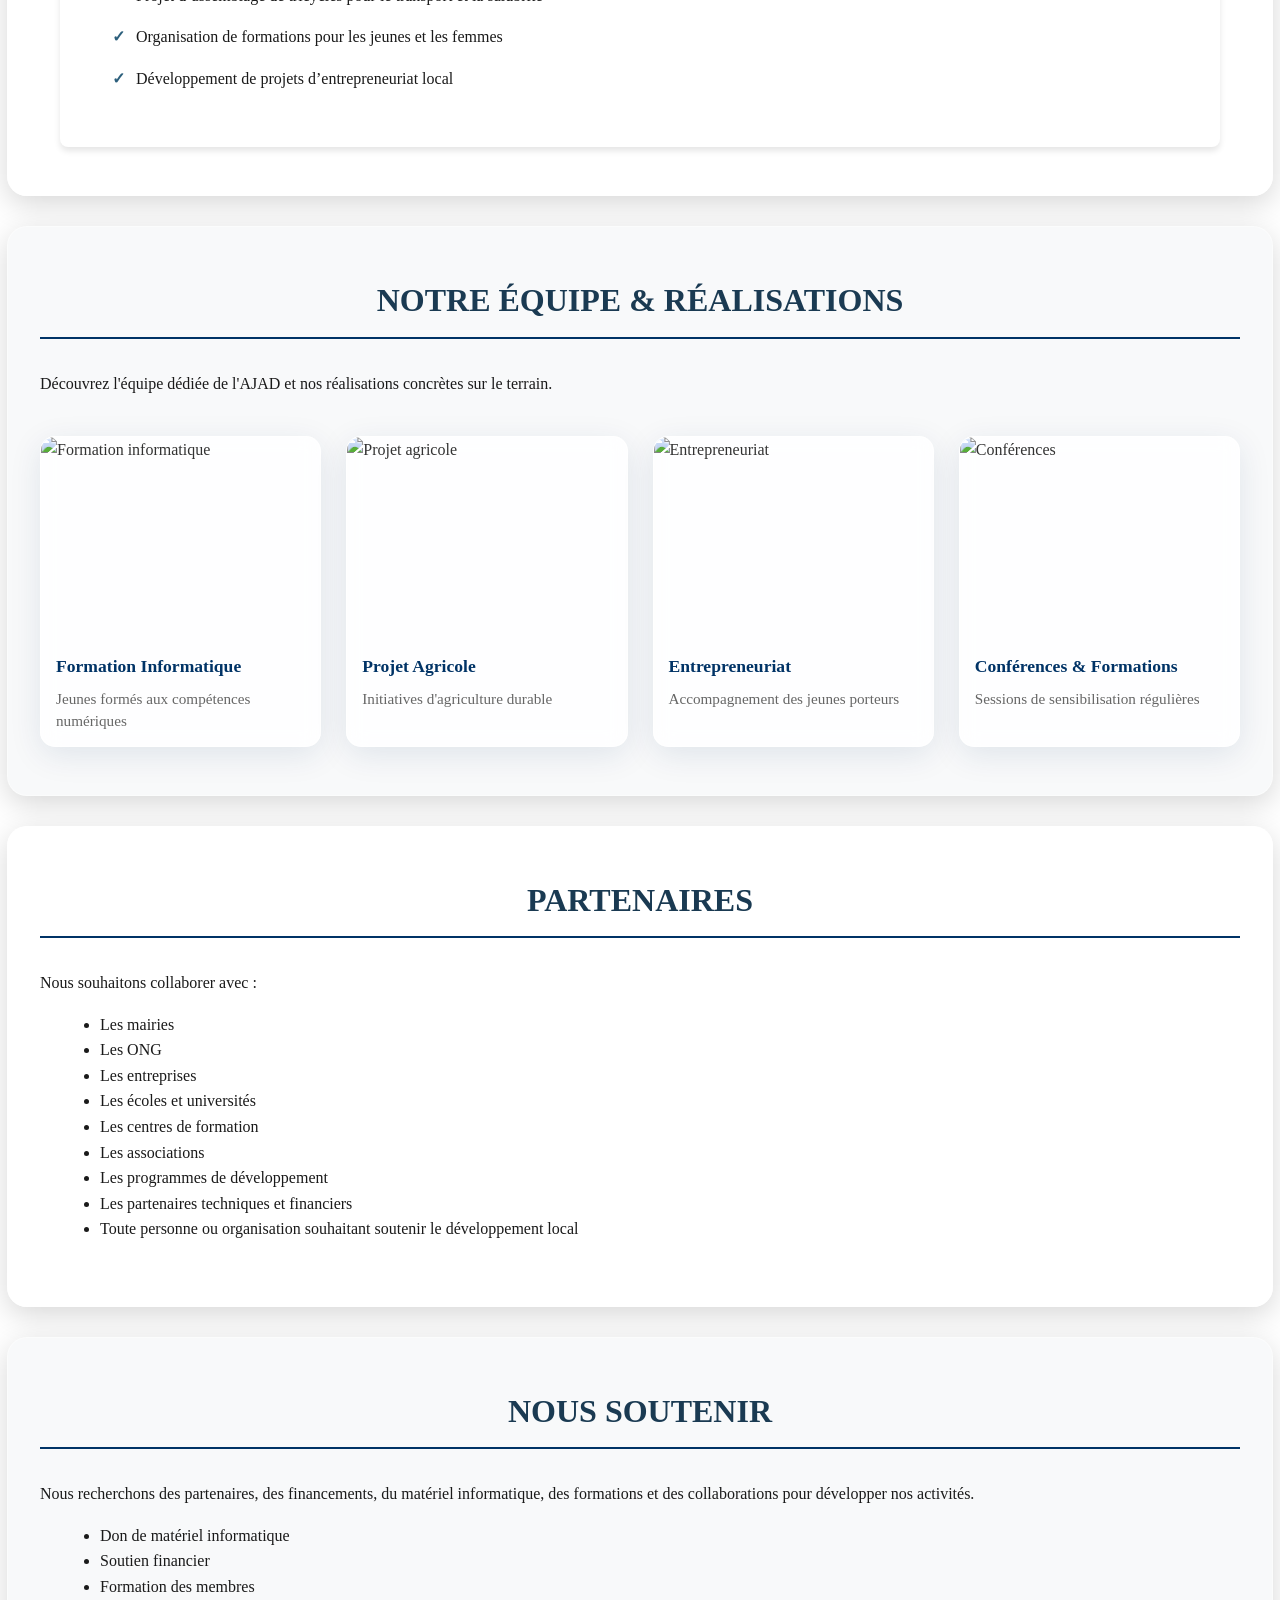
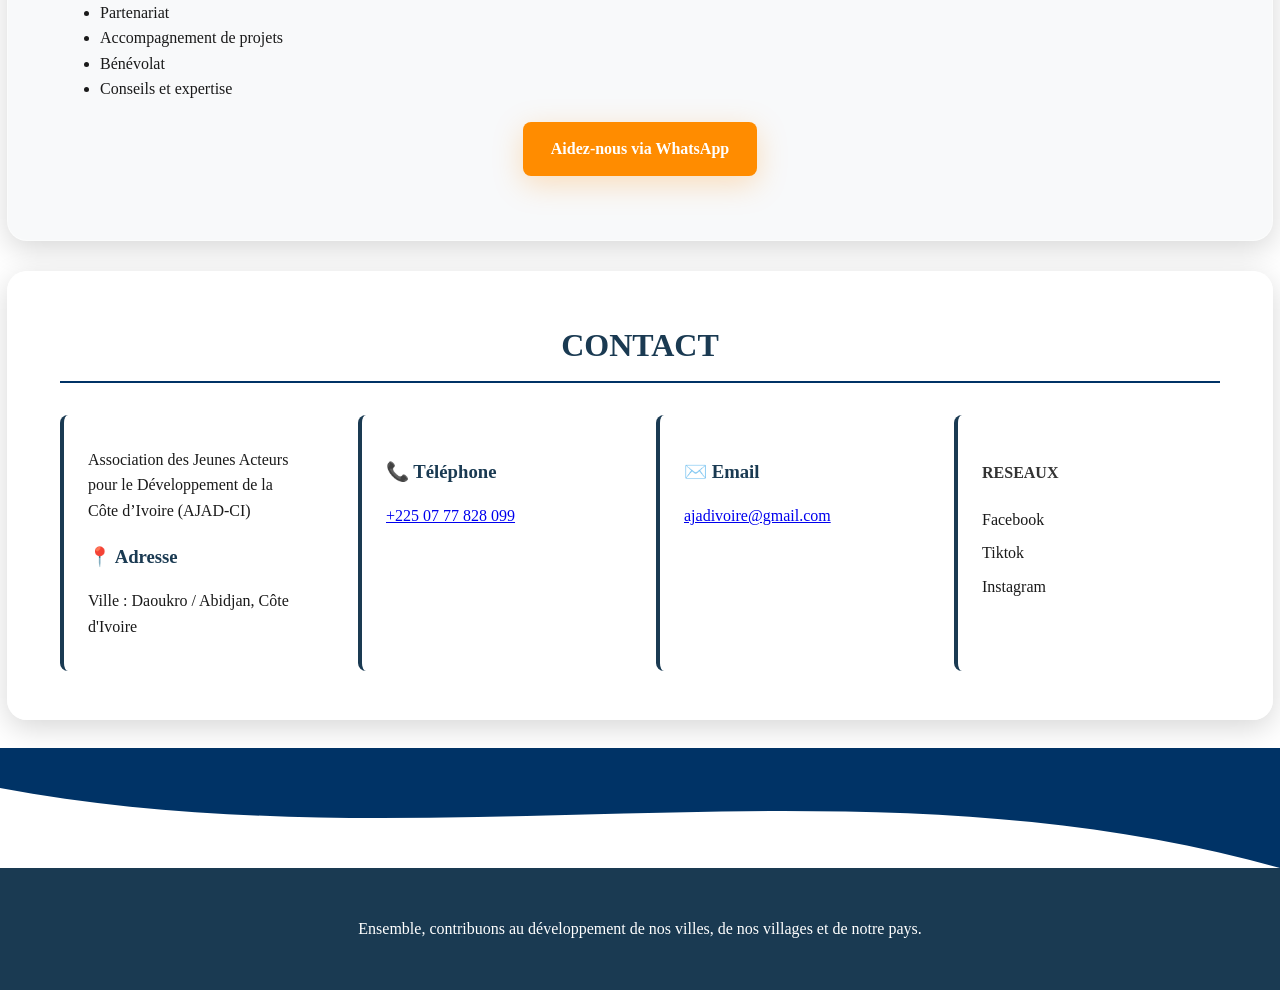
==== commit a8a7b842: "Ajout lien WhatsApp CTA sur section Nous soutenir" ====
--- a/index.html
+++ b/index.html
@@ -29,6 +29,7 @@
     <section class="hero">
         <h1>Transformons le potentiel de la jeunesse ivoirienne</h1>
         <p>Ensemble, bâtissons un avenir meilleur.</p>
+        <a href="#contact" class="btn"> nous-soutenir</a>
     </section>
 
     <div class="wave">
@@ -44,19 +45,27 @@
     </section>
 
     <section id="mission" class="section">
+        <div class="container"></div>
         <h2>MISSION</h2>
         <p>Former les jeunes, accompagner les porteurs de projets, promouvoir le numérique, encourager l'agriculture et l'entrepreneuriat afin de contribuer au développement économique et social de la Côte d’Ivoire.</p>
         <p>Aider les jeunes à acquérir des compétences pratiques en informatique, gestion de projet, agriculture et entrepreneuriat pour favoriser leur insertion professionnelle.</p>
     </section>
 
     <section id="vision" class="section">
+        <div class="container">
         <h2>VISION</h2>
+        <div class="services-grid">
+            <div class="service-card">
         <p>Devenir une organisation de référence dans le développement local, la formation des jeunes, le numérique, l'agriculture et l'entrepreneuriat en Côte d’Ivoire.</p>
         <p>Participer à la création d’emplois, au développement des villages et des villes, et à l’amélioration des conditions de vie via des projets concrets et durables.</p>
+    </div>
     </section>
 
     <section id="activites" class="section">
+        <div class="container">
         <h2>ACTIVITÉS</h2>
+        <div class="services-grid">
+            <div class="service-card">
         <ul>
             <li>Formation en informatique (Word, Excel, PowerPoint, Internet)</li>
             <li>Formation en création de CV et recherche d’emploi</li>
@@ -69,10 +78,14 @@
             <li>Accompagnement de projets jeunes</li>
             <li>Activités communautaires et sociales</li>
         </ul>
+        </div>
     </section>
 
     <section id="projets" class="section">
+        <div class="container">
         <h2>PROJETS</h2>
+        <div class="services-grid">
+                <div class="service-card">
         <ul>
             <li>Création d’un centre de formation informatique</li>
             <li>Mise en place d’un cyber café / centre numérique</li>
@@ -84,6 +97,7 @@
             <li>Organisation de formations pour les jeunes et les femmes</li>
             <li>Développement de projets d’entrepreneuriat local</li>
         </ul>
+        </div>
     </section>
     <section id="equipe" class="section">
         <h2>NOTRE ÉQUIPE & RÉALISATIONS</h2>
@@ -139,15 +153,33 @@
             <li>Bénévolat</li>
             <li>Conseils et expertise</li>
         </ul>
+        <p style="text-align:center; margin-top: 20px;"><a href="https://wa.me/2250777828099" class="cta-btn" target="_blank" rel="noopener">Aidez-nous via WhatsApp</a></p>
     </section>
+        <section id="contact" class="section">
+        <div class="container">
+            <h2>CONTACT</h2>
+            <div class="contact-info">
+                <div class="contact-card">
+                            <p>Association des Jeunes Acteurs pour le Développement de la Côte d’Ivoire (AJAD-CI)</p>
+                    <h3>📍 Adresse</h3>
+                    <p>Ville : Daoukro / Abidjan, Côte d'Ivoire</p>
+                </div>
 
-    <section id="contact" class="section">
-        <h2>CONTACT</h2>
-        <p>Association des Jeunes Acteurs pour le Développement de la Côte d’Ivoire (AJAD-CI)</p>
-        <p>Téléphone : +225 07 77 82 80 99</p>
-        <p>Email : jocelynyves96@gmail.com</p>
-        <p>Ville : Daoukro / Abidjan, Côte d'Ivoire</p>
-        <p>Ensemble, contribuons au développement de nos villes, de nos villages et de notre pays.</p>
+                <div class="contact-card">
+                    <h3>📞 Téléphone</h3>
+                    <p><a href="/cdn-cgi/l/email-protection" class="__cf_email__" data-cfemail="33505c5d47525047735d5c47525a41561e5746435c5d471d5541"> +225 07 77 828 099 </a></p>
+                </div>
+
+                <div class="contact-card">
+                    <h3>✉️ Email</h3>
+                    <p><a href="/cdn-cgi/l/email-protection" class="__cf_email__" data-cfemail="33505c5d47525047735d5c47525a41561e5746435c5d471d5541">ajadivoire@gmail.com</a></p>
+                   </div>
+                <div class="contact-card">
+                    <h4>RESEAUX</h4>
+                    <p>Facebook </p>
+                    <p>Tiktok</p>
+                    <p>Instagram</p>
+                </div>
     </section>
 
     <div class="wave" style="transform: rotate(180deg); margin-top: -2px;">
@@ -155,9 +187,10 @@
             <path d="M0,0 C400,120 800,0 1200,80 L1200,120 L0,120 Z" fill="#003366"/>
         </svg>
     </div>
+    
 
     <footer id="contact">
-        <p>Contactez-nous : +225 07 77 82 80 99 | Jocelynyves96@gmail.com | Abidjan, Côte d'Ivoire</p>
+        <p>Ensemble, contribuons au développement de nos villes, de nos villages et de notre pays.</p>
     </footer>
     <script src="script.js"></script>
 </body>
--- a/style.css
+++ b/style.css
@@ -93,6 +93,24 @@
 
 button:hover {
     background: #005577;
+}
+
+.cta-btn {
+    display: inline-block;
+    padding: 14px 28px;
+    background: #ff8c00;
+    color: #fff;
+    border-radius: 8px;
+    text-decoration: none;
+    font-weight: 700;
+    box-shadow: 0 8px 30px rgba(255, 140, 0, 0.25);
+    transition: transform 0.25s ease, box-shadow 0.25s ease;
+}
+
+.cta-btn:hover {
+    transform: translateY(-3px);
+    box-shadow: 0 12px 36px rgba(255, 140, 0, 0.35);
+    background: #ff9e26;
 }
 
 /* Sections glassmorphism globaux */
@@ -195,3 +213,199 @@
     font-size: 0.95em;
     line-height: 1.4;
 }
+ {
+            margin: 0;
+            padding: 0;
+            box-sizing: border-box;
+        }
+
+        body {
+            font-family: 'Georgia', serif;
+            line-height: 1.6;
+            color: #333;
+        }
+
+        header {
+            background: linear-gradient(135deg, #1a3a52 0%, #2c5f7c 100%);
+            color: white;
+            padding: 2rem 0;
+            box-shadow: 0 2px 10px rgba(0,0,0,0.1);
+        }
+
+        .container {
+            max-width: 1200px;
+            margin: 0 auto;
+            padding: 0 20px;
+        }
+
+        header h1 {
+            font-size: 2.5rem;
+            margin-bottom: 0.5rem;
+        }
+
+        header p {
+            font-size: 1.1rem;
+            opacity: 0.9;
+        }
+
+        nav {
+            background: #f8f9f
+            padding: 1rem 0;
+            border-bottom : 3px solid #1a3a52;
+        }
+
+        nav ul {
+            list-style: none;
+            display: flex;
+            justify-content: center;
+            flex-wrap: wrap;
+        }
+
+        nav ul li {
+            margin: 0 1.5rem;
+        }
+
+        nav ul li a {
+            color: #1a3a52;
+            text-decoration: none;
+            font-weight: 600;
+            transition: color 0.3s;
+        }
+
+        nav ul li a:hover {
+            color: #2c5f7c;
+        }
+
+        .hero {
+            background: linear-gradient(rgba(26, 58, 82, 0.8), rgba(26, 58, 82, 0.8)),
+                        url('data:image/svg+xml,<svg xmlns="http://www.w3.org/2000/svg" viewBox="0 0 1200 400"><rect fill="%23e8e8e8" width="1200" height="400"/></svg>');
+            background-size: cover;
+            color: white;
+            text-align: center;
+            padding: 4rem 2rem;
+        }
+
+        .hero h2 {
+            font-size: 2rem;
+            margin-bottom: 1rem;
+        }
+
+        .section {
+            padding: 3rem 2rem;
+        }
+
+        .section:nth-child(even) {
+            background: #f8f9fa;
+        }
+
+        .section h2 {
+            color: #1a3a52;
+            font-size: 2rem;
+            margin-bottom: 2rem;
+            text-align: center;
+        }
+
+        .services-grid {
+            display: grid;
+            grid-template-columns: repeat(auto-fit, minmax(300px, 1fr));
+            gap: 2rem;
+            margin-top: 2rem;
+        }
+
+        .service-card {
+            background: white;
+            padding: 2rem;
+            border-radius: 8px;
+            box-shadow: 0 4px 6px rgba(0,0,0,0.1);
+            transition: transform 0.3s, box-shadow 0.3s;
+        }
+
+        .service-card:hover {
+            transform: translateY(-5px);
+            box-shadow: 0 6px 12px rgba(0,0,0,0.15);
+        }
+
+        .service-card h3 {
+            color: #1a3a52;
+            margin-bottom: 1rem;
+            font-size: 1.3rem;
+        }
+
+        .service-card ul {
+            list-style: none;
+            padding-left: 0;
+        }
+
+        .service-card ul li {
+            padding: 0.5rem 0;
+            padding-left: 1.5rem;
+            position: relative;
+        }
+
+        .service-card ul li:before {
+            content: "✓";
+            position: absolute;
+            left: 0;
+            color: #2c5f7c;
+            font-weight: bold;
+        }
+
+        .contact-info {
+            display: grid;
+            grid-template-columns: repeat(auto-fit, minmax(250px, 1fr));
+            gap: 2rem;
+            margin-top: 2rem;
+        }
+
+        .contact-card {
+            background: white;
+            padding: 1.5rem;
+            border-radius: 8px;
+            border-left: 4px solid #1a3a52;
+        }
+
+        .contact-card h3 {
+            color: #1a3a52;
+            margin-bottom: 1rem;
+        }
+
+        .contact-card p {
+            margin: 0.5rem 0;
+        }
+
+        footer {
+            background: #1a3a52;
+            color: white;
+            text-align: center;
+            padding: 2rem;
+        }
+
+        .btn {
+            display: inline-block;
+            background: #2c5f7c;
+            color: white;
+            padding: 1rem 2rem;
+            border-radius: 5px;
+            text-decoration: none;
+            margin-top: 1rem;
+            transition: background 0.3s;
+        }
+
+        .btn:hover {
+            background: #1a3a52;
+        }
+
+        @media (max-width: 768px) {
+            header h1 {
+                font-size: 1.8rem;
+            }
+
+            nav ul {
+                flex-direction: column;
+                align-items: center;
+            }
+
+            nav ul li {
+                margin: 0.5rem 0;
+            }
+        }
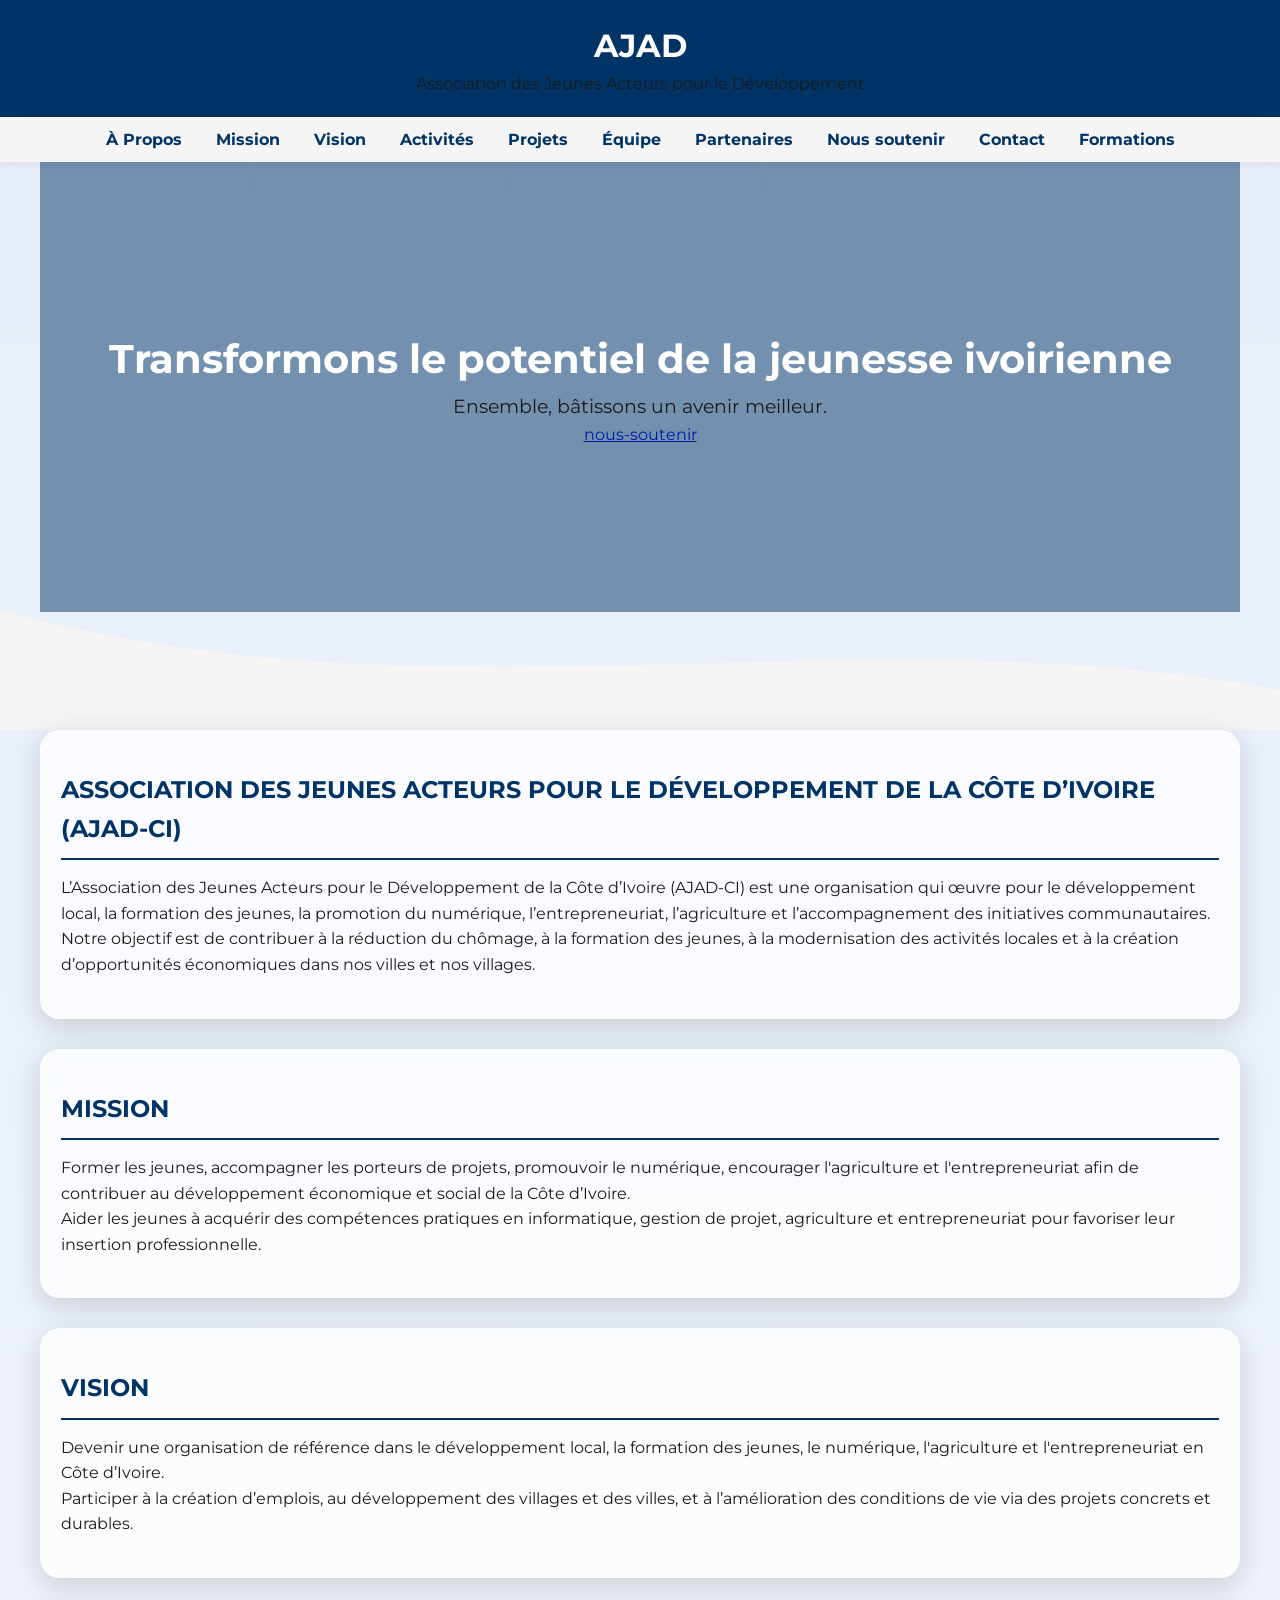
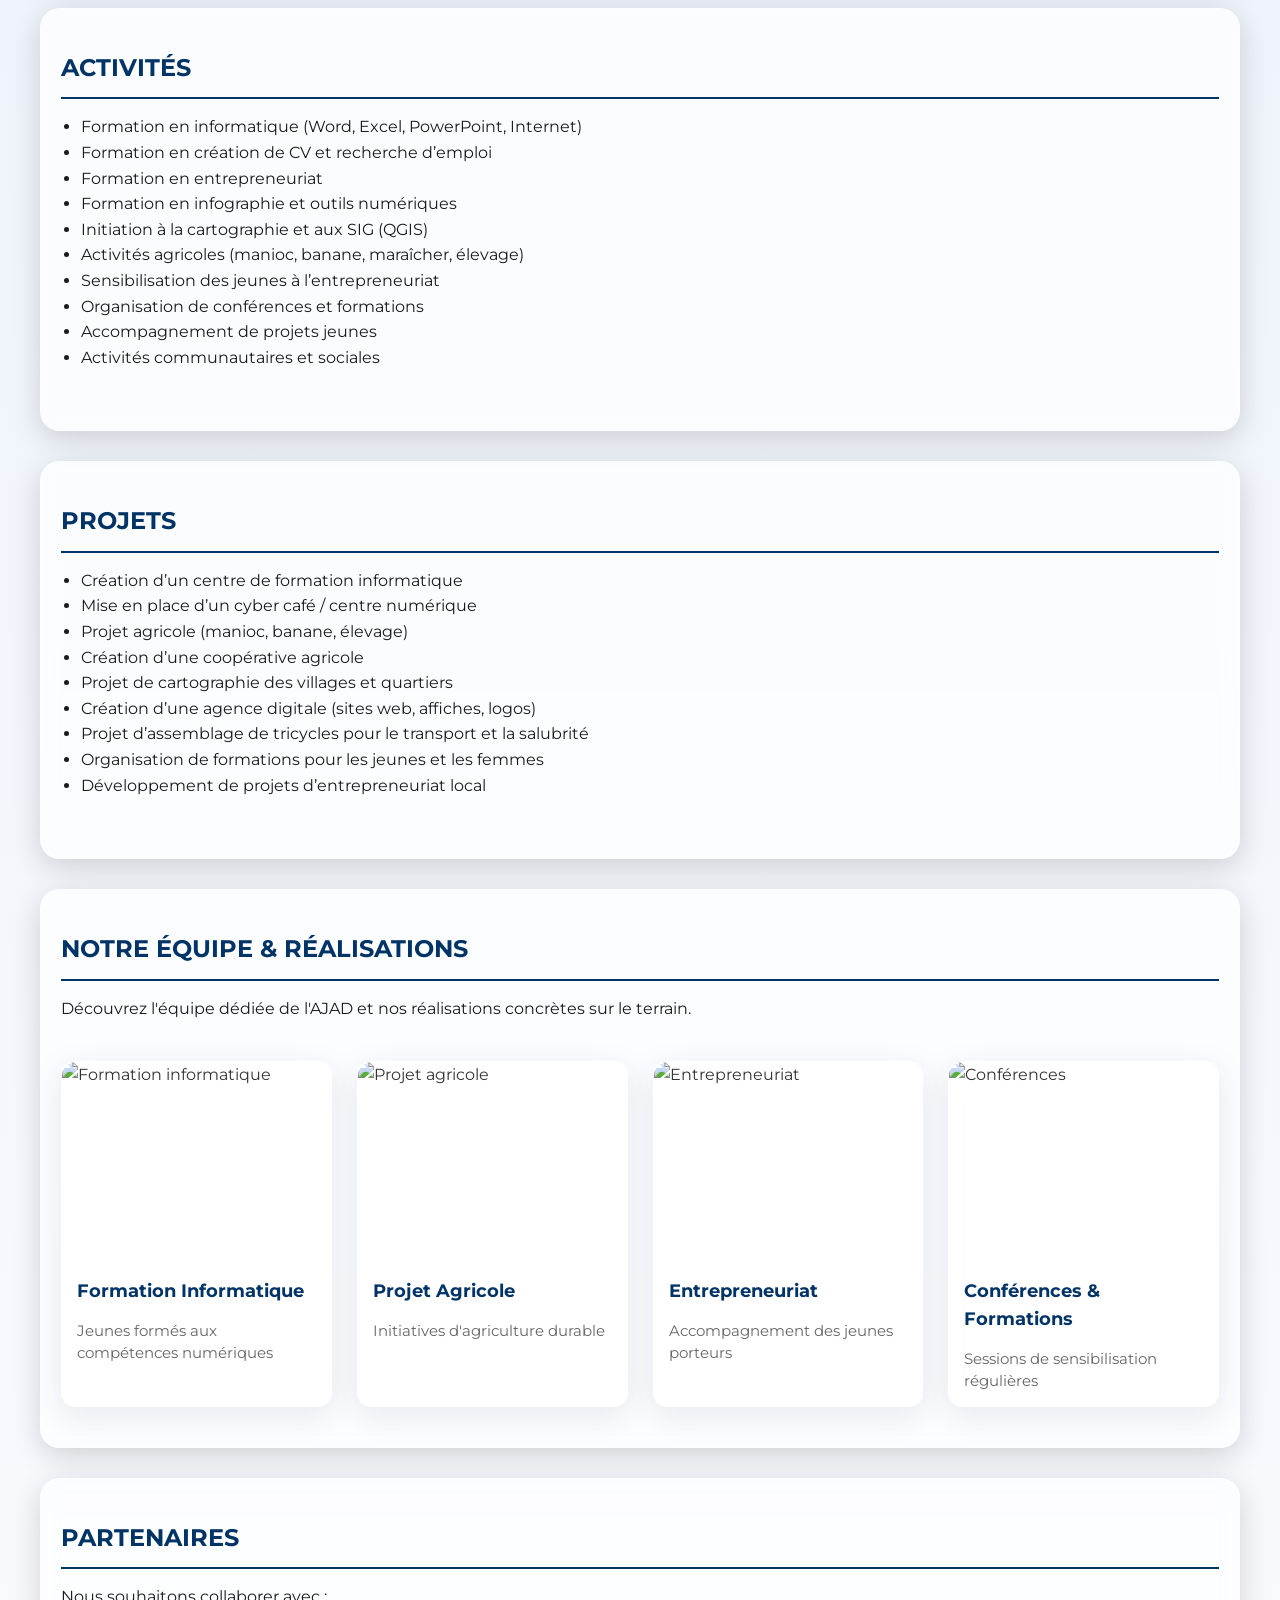
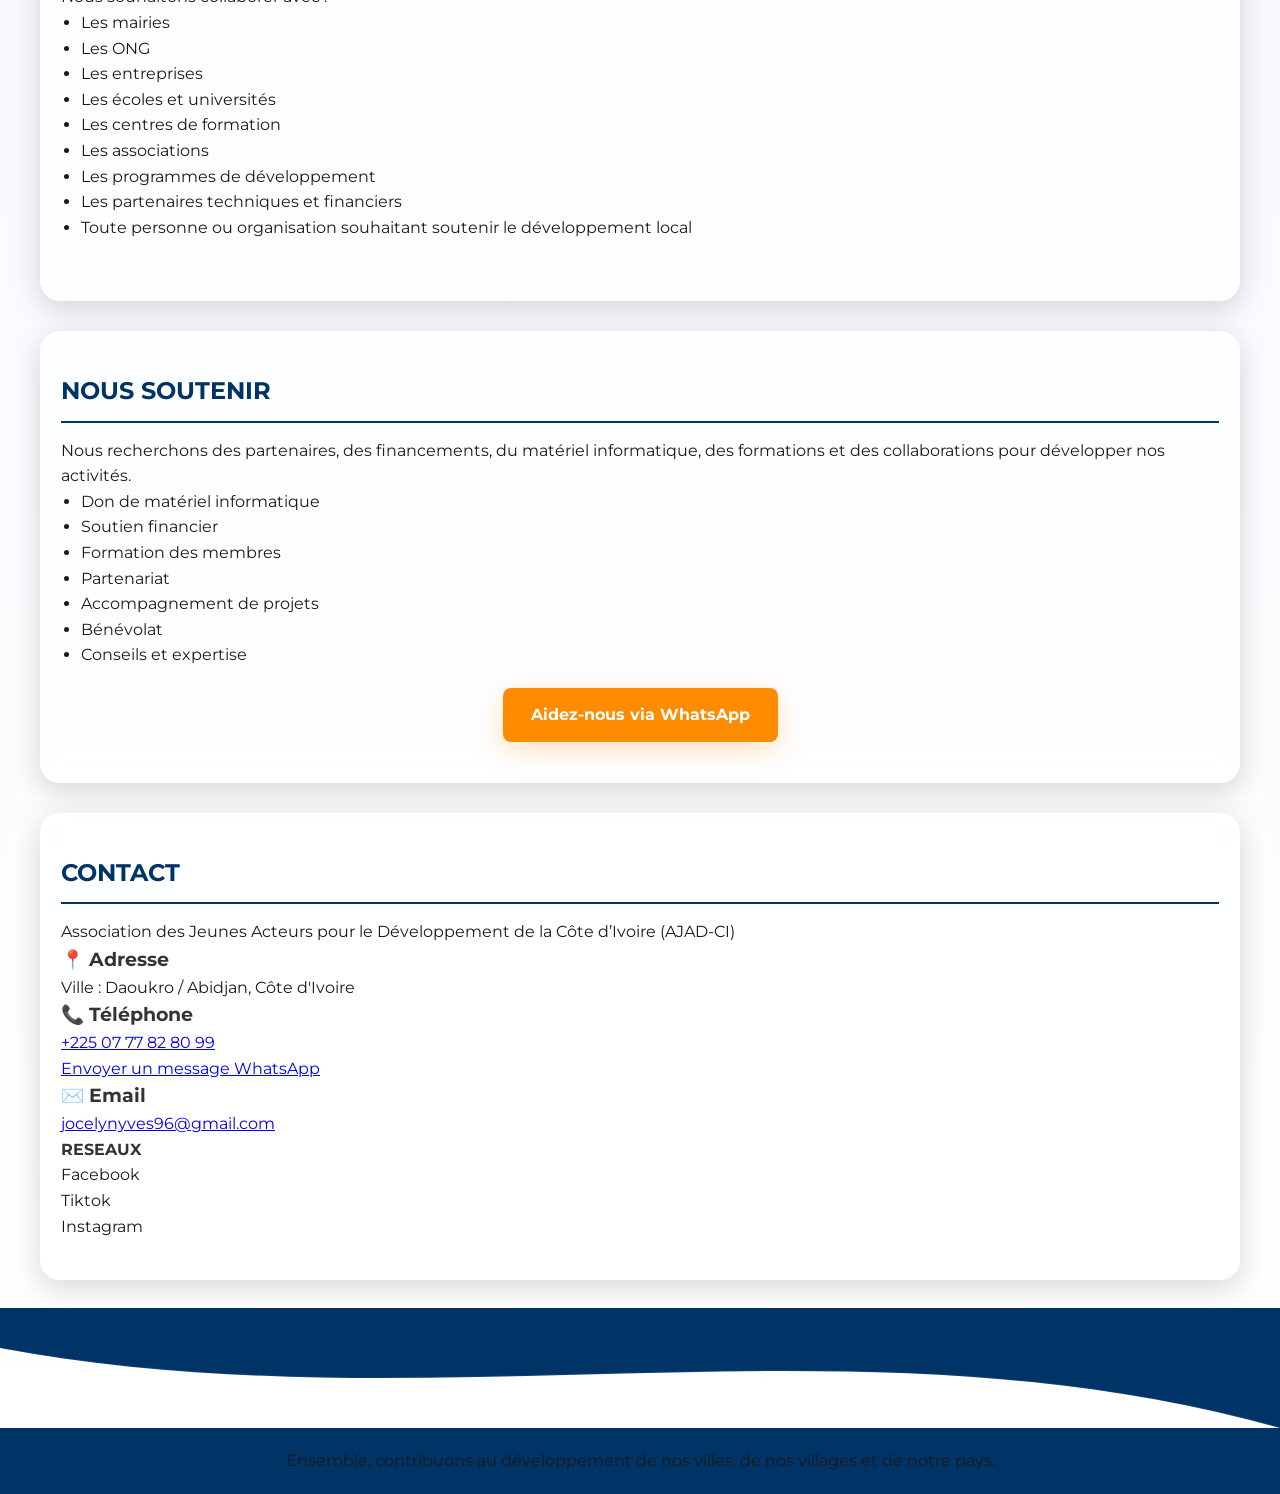
==== commit 25b119d5: "Fix contact links to tel/mailto and WhatsApp" ====
--- a/index.html
+++ b/index.html
@@ -167,13 +167,14 @@
 
                 <div class="contact-card">
                     <h3>📞 Téléphone</h3>
-                    <p><a href="/cdn-cgi/l/email-protection" class="__cf_email__" data-cfemail="33505c5d47525047735d5c47525a41561e5746435c5d471d5541"> +225 07 77 828 099 </a></p>
+                    <p><a href="tel:+2250777828099">+225 07 77 82 80 99</a></p>
+                    <p><a href="https://wa.me/2250777828099" target="_blank" rel="noopener">Envoyer un message WhatsApp</a></p>
                 </div>
 
                 <div class="contact-card">
                     <h3>✉️ Email</h3>
-                    <p><a href="/cdn-cgi/l/email-protection" class="__cf_email__" data-cfemail="33505c5d47525047735d5c47525a41561e5746435c5d471d5541">ajadivoire@gmail.com</a></p>
-                   </div>
+                    <p><a href="mailto:jocelynyves96@gmail.com">jocelynyves96@gmail.com</a></p>
+                </div>
                 <div class="contact-card">
                     <h4>RESEAUX</h4>
                     <p>Facebook </p>
--- a/style.css
+++ b/style.css
@@ -1,10 +1,17 @@
 /* Styles pour le site AJAD */
+* {
+    margin: 0;
+    padding: 0;
+    box-sizing: border-box;
+}
+
 body {
     font-family: 'Montserrat', sans-serif;
     margin: 0;
     padding: 0;
     line-height: 1.6;
     color: #333;
+    background: linear-gradient(180deg, #e6eef9, #ffffff);
 }
 
 header {
@@ -12,12 +19,14 @@
     color: white;
     padding: 20px;
     text-align: center;
+    box-shadow: 0 3px 12px rgba(0,0,0,0.2);
 }
 
 nav {
     background: #f5f5f5;
-    padding: 10px;
-    text-align: center;
+    padding: 10px 0;
+    text-align: center;
+    box-shadow: 0 2px 8px rgba(0,0,0,0.08);
 }
 
 nav a {
@@ -25,11 +34,12 @@
     text-decoration: none;
     color: #003366;
     font-weight: bold;
-    transition: color 0.3s;
+    transition: color 0.3s, transform 0.3s;
 }
 
 nav a:hover {
     color: #005577;
+    transform: translateY(-2px);
 }
 
 section {
@@ -47,30 +57,41 @@
     justify-content: center;
     align-items: center;
     text-align: center;
+    position: relative;
+}
+
+.hero::after {
+    content: '';
+    position: absolute;
+    inset: 0;
+    background: rgba(0, 51, 102, 0.5);
 }
 
 .hero h1 {
     font-size: 2.5em;
     margin: 0;
+    z-index: 1;
 }
 
 .hero p {
     font-size: 1.2em;
-}
-
-.vision, .poles, .ambitions {
-    margin-bottom: 40px;
+    z-index: 1;
 }
 
 h2 {
     color: #003366;
     border-bottom: 2px solid #003366;
     padding-bottom: 10px;
-}
-
-ul {
-    list-style-type: disc;
+    margin-bottom: 15px;
+}
+
+p, ul, ol {
+    color: #1a1a1a;
+}
+
+ul, ol {
     margin-left: 20px;
+    margin-bottom: 20px;
 }
 
 footer {
@@ -88,11 +109,12 @@
     border: none;
     border-radius: 5px;
     cursor: pointer;
-    transition: background 0.3s;
+    transition: background 0.3s, transform 0.25s;
 }
 
 button:hover {
     background: #005577;
+    transform: translateY(-2px);
 }
 
 .cta-btn {
@@ -113,7 +135,6 @@
     background: #ff9e26;
 }
 
-/* Sections glassmorphism globaux */
 .section, .about {
     background: rgba(255, 255, 255, 0.70);
     border-radius: 20px;
@@ -124,7 +145,6 @@
     border: 1px solid rgba(255,255,255,0.38);
 }
 
-/* Waves décoratives */
 .wave {
     width: 100%;
     height: 120px;
@@ -137,38 +157,6 @@
     height: 120px;
 }
 
-/* Harmonisation du site */
-.hero {
-    position: relative;
-}
-
-.hero::after {
-    content: '';
-    position: absolute;
-    inset: 0;
-    background: linear-gradient(180deg, rgba(0, 51, 102, 0.6), rgba(0, 51, 102, 0.85));
-    mix-blend-mode: multiply;
-}
-
-section h2 {
-    margin-top: 0;
-}
-
-section p, section ul, section ol {
-    color: #1a1a1a;
-}
-
-section ul, section ol {
-    margin-left: 20px;
-}
-
-@media (max-width: 768px) {
-    .hero h1 { font-size: 2em; }
-    .hero p { font-size: 1rem; }
-    nav a { display: block; margin: 6px 0; }
-}
-
-/* Galerie & Cartes Réalisations */
 .galerie {
     display: grid;
     grid-template-columns: repeat(auto-fit, minmax(250px, 1fr));
@@ -203,7 +191,7 @@
 
 .carte-realisation h3 {
     color: #003366;
-    margin: 15px 15px 8px;
+    margin: 15px;
     font-size: 1.1em;
 }
 
@@ -213,199 +201,10 @@
     font-size: 0.95em;
     line-height: 1.4;
 }
- {
-            margin: 0;
-            padding: 0;
-            box-sizing: border-box;
-        }
-
-        body {
-            font-family: 'Georgia', serif;
-            line-height: 1.6;
-            color: #333;
-        }
-
-        header {
-            background: linear-gradient(135deg, #1a3a52 0%, #2c5f7c 100%);
-            color: white;
-            padding: 2rem 0;
-            box-shadow: 0 2px 10px rgba(0,0,0,0.1);
-        }
-
-        .container {
-            max-width: 1200px;
-            margin: 0 auto;
-            padding: 0 20px;
-        }
-
-        header h1 {
-            font-size: 2.5rem;
-            margin-bottom: 0.5rem;
-        }
-
-        header p {
-            font-size: 1.1rem;
-            opacity: 0.9;
-        }
-
-        nav {
-            background: #f8f9f
-            padding: 1rem 0;
-            border-bottom : 3px solid #1a3a52;
-        }
-
-        nav ul {
-            list-style: none;
-            display: flex;
-            justify-content: center;
-            flex-wrap: wrap;
-        }
-
-        nav ul li {
-            margin: 0 1.5rem;
-        }
-
-        nav ul li a {
-            color: #1a3a52;
-            text-decoration: none;
-            font-weight: 600;
-            transition: color 0.3s;
-        }
-
-        nav ul li a:hover {
-            color: #2c5f7c;
-        }
-
-        .hero {
-            background: linear-gradient(rgba(26, 58, 82, 0.8), rgba(26, 58, 82, 0.8)),
-                        url('data:image/svg+xml,<svg xmlns="http://www.w3.org/2000/svg" viewBox="0 0 1200 400"><rect fill="%23e8e8e8" width="1200" height="400"/></svg>');
-            background-size: cover;
-            color: white;
-            text-align: center;
-            padding: 4rem 2rem;
-        }
-
-        .hero h2 {
-            font-size: 2rem;
-            margin-bottom: 1rem;
-        }
-
-        .section {
-            padding: 3rem 2rem;
-        }
-
-        .section:nth-child(even) {
-            background: #f8f9fa;
-        }
-
-        .section h2 {
-            color: #1a3a52;
-            font-size: 2rem;
-            margin-bottom: 2rem;
-            text-align: center;
-        }
-
-        .services-grid {
-            display: grid;
-            grid-template-columns: repeat(auto-fit, minmax(300px, 1fr));
-            gap: 2rem;
-            margin-top: 2rem;
-        }
-
-        .service-card {
-            background: white;
-            padding: 2rem;
-            border-radius: 8px;
-            box-shadow: 0 4px 6px rgba(0,0,0,0.1);
-            transition: transform 0.3s, box-shadow 0.3s;
-        }
-
-        .service-card:hover {
-            transform: translateY(-5px);
-            box-shadow: 0 6px 12px rgba(0,0,0,0.15);
-        }
-
-        .service-card h3 {
-            color: #1a3a52;
-            margin-bottom: 1rem;
-            font-size: 1.3rem;
-        }
-
-        .service-card ul {
-            list-style: none;
-            padding-left: 0;
-        }
-
-        .service-card ul li {
-            padding: 0.5rem 0;
-            padding-left: 1.5rem;
-            position: relative;
-        }
-
-        .service-card ul li:before {
-            content: "✓";
-            position: absolute;
-            left: 0;
-            color: #2c5f7c;
-            font-weight: bold;
-        }
-
-        .contact-info {
-            display: grid;
-            grid-template-columns: repeat(auto-fit, minmax(250px, 1fr));
-            gap: 2rem;
-            margin-top: 2rem;
-        }
-
-        .contact-card {
-            background: white;
-            padding: 1.5rem;
-            border-radius: 8px;
-            border-left: 4px solid #1a3a52;
-        }
-
-        .contact-card h3 {
-            color: #1a3a52;
-            margin-bottom: 1rem;
-        }
-
-        .contact-card p {
-            margin: 0.5rem 0;
-        }
-
-        footer {
-            background: #1a3a52;
-            color: white;
-            text-align: center;
-            padding: 2rem;
-        }
-
-        .btn {
-            display: inline-block;
-            background: #2c5f7c;
-            color: white;
-            padding: 1rem 2rem;
-            border-radius: 5px;
-            text-decoration: none;
-            margin-top: 1rem;
-            transition: background 0.3s;
-        }
-
-        .btn:hover {
-            background: #1a3a52;
-        }
-
-        @media (max-width: 768px) {
-            header h1 {
-                font-size: 1.8rem;
-            }
-
-            nav ul {
-                flex-direction: column;
-                align-items: center;
-            }
-
-            nav ul li {
-                margin: 0.5rem 0;
-            }
-        }+
+@media (max-width: 768px) {
+    .hero h1 { font-size: 2em; }
+    .hero p { font-size: 1rem; }
+    nav a { display: block; margin: 6px 0; }
+    section { padding: 30px 10px; }
+}
